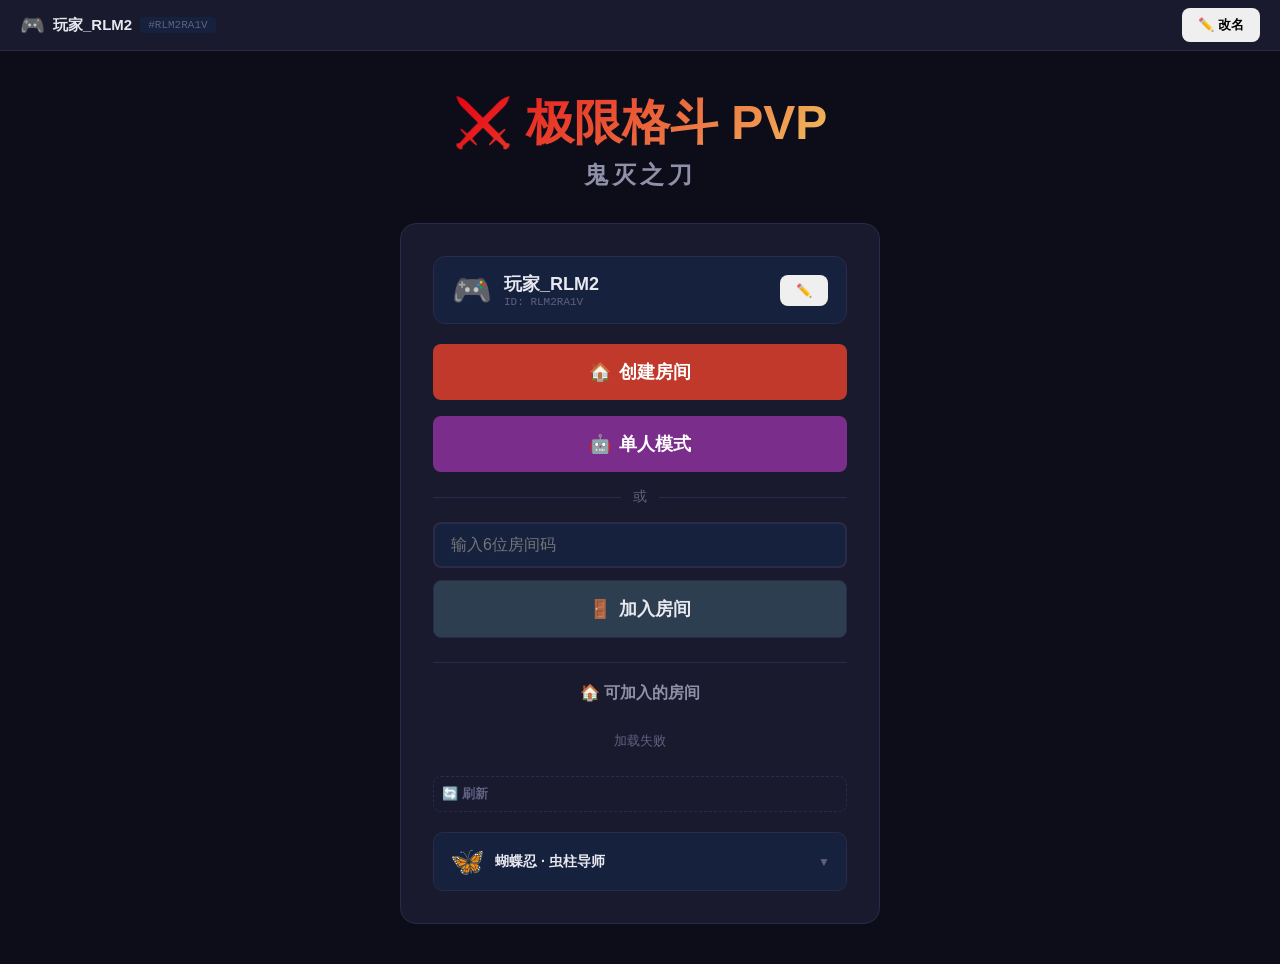
==== templates/index.html @ 77d0532e "feat: 单人模式 - AI对手同时行动+三级难度" ====
<!DOCTYPE html>
<html lang="zh-CN">
<head>
    <meta charset="UTF-8">
    <meta name="viewport" content="width=device-width, initial-scale=1.0">
    <title>极限格斗 PVP 鬼灭之刀</title>
    <link rel="stylesheet" href="/static/style.css">
</head>
<body>
    <!-- 玩家信息栏 -->
    <div id="player-bar" class="player-bar">
        <div class="player-bar-left">
            <span class="player-icon">🎮</span>
            <span id="player-display-name" class="player-display-name"></span>
            <span id="player-display-id" class="player-display-id"></span>
        </div>
        <div class="player-bar-right">
            <button id="btn-edit-name" class="btn btn-sm">✏️ 改名</button>
        </div>
    </div>

    <!-- 改名弹窗 -->
    <div id="name-modal" class="modal hidden">
        <div class="modal-content" style="max-width:360px;">
            <h3>修改显示名称</h3>
            <p style="font-size:12px;color:var(--text-dim);margin:8px 0;">ID 不可修改，名称可随时更改</p>
            <input type="text" id="new-player-name" maxlength="12" placeholder="输入新名称" style="margin-bottom:12px;">
            <div style="display:flex;gap:8px;">
                <button id="btn-save-name" class="btn btn-primary" style="flex:1;">💾 保存</button>
                <button id="btn-cancel-name" class="btn btn-secondary" style="flex:1;">取消</button>
            </div>
            <p id="name-error" class="error-message hidden"></p>
        </div>
    </div>

    <div id="app">
        <!-- 阶段1: 大厅 - 创建/加入房间 -->
        <div id="lobby-phase" class="phase active">
            <div class="title-section">
                <h1 class="game-title">⚔️ 极限格斗 PVP</h1>
                <h2 class="game-subtitle">鬼灭之刀</h2>
            </div>

            <div class="lobby-card">
                <div class="player-card">
                    <span class="player-card-icon">🎮</span>
                    <div class="player-card-info">
                        <span id="display-name" class="player-card-name"></span>
                        <span id="display-id" class="player-card-id"></span>
                    </div>
                    <button id="btn-edit-name-card" class="btn btn-sm">✏️</button>
                </div>

                <div class="lobby-buttons">
                    <button id="btn-create" class="btn btn-primary">
                        <span class="btn-icon">🏠</span> 创建房间
                    </button>
                    <button id="btn-single-player" class="btn btn-primary" style="background:#7b2d8b;">
                        <span class="btn-icon">🤖</span> 单人模式
                    </button>
                    <div class="difficulty-select hidden" id="difficulty-select">
                        <span style="font-size:12px;color:var(--text-dim);">AI难度：</span>
                        <button class="btn btn-sm diff-btn active" data-diff="easy">🌱 简单</button>
                        <button class="btn btn-sm diff-btn" data-diff="normal">⚔️ 普通</button>
                        <button class="btn btn-sm diff-btn" data-diff="hard">💀 困难</button>
                    </div>
                    <div class="divider">
                        <span>或</span>
                    </div>
                    <div class="join-section">
                        <input type="text" id="room-code-input" placeholder="输入6位房间码" maxlength="6" style="text-transform: uppercase;">
                        <button id="btn-join" class="btn btn-secondary">
                            <span class="btn-icon">🚪</span> 加入房间
                        </button>
                    </div>
                </div>

                <div id="room-info" class="room-info hidden">
                    <div class="room-code-display">
                        <span class="label">房间码：</span>
                        <span id="room-code-text" class="code-text"></span>
                    </div>
                    <p class="waiting-text">等待对手加入中...</p>
                    <div class="loading-spinner"></div>
                </div>

                <!-- 房间大厅 -->
                <div id="room-lobby" class="room-lobby">
                    <h3 class="lobby-title">🏠 可加入的房间</h3>
                    <div id="room-list" class="room-list">
                        <p class="room-empty">加载中...</p>
                    </div>
                    <button id="btn-refresh-rooms" class="btn btn-sm">🔄 刷新</button>
                </div>

                <!-- 向导聊天 -->
                <div id="guide-section" class="guide-section">
                    <div class="guide-header" id="guide-toggle">
                        <span class="guide-avatar">🦋</span>
                        <span class="guide-title">蝴蝶忍 · 虫柱导师</span>
                        <span class="guide-arrow">▼</span>
                    </div>
                    <div id="guide-body" class="guide-body hidden">
                        <div id="guide-messages" class="guide-messages"></div>
                        <div class="guide-input-row">
                            <input type="text" id="guide-input" placeholder="请教导师..." maxlength="120">
                            <button id="btn-guide-send" class="btn btn-sm btn-primary">发送</button>
                        </div>
                        <div class="guide-actions">
                            <button id="btn-guide-clear" class="btn btn-sm">清除对话</button>
                        </div>
                    </div>
                </div>

                <div id="lobby-error" class="error-message hidden"></div>
            </div>
        </div>

        <!-- 阶段2: 选择技能 -->
        <div id="skill-phase" class="phase">
            <div class="title-section">
                <h2>选择出战技能</h2>
                <p id="character-info-text"></p>
            </div>

            <div class="skill-selection">
                <div id="skill-pool" class="skill-grid"></div>
                <div class="skill-select-info">
                    <p>已选择：<span id="selected-count">0</span> / <span id="required-count">3</span></p>
                    <button id="btn-confirm-skills" class="btn btn-primary" disabled>确认技能</button>
                </div>
            </div>

            <div id="skill-error" class="error-message hidden"></div>
            <p class="waiting-text hidden" id="waiting-opponent-skills">等待对手确认技能...</p>
        </div>

        <!-- 阶段3: 跳转提示 -->
        <div id="redirect-phase" class="phase">
            <div class="title-section">
                <h2>⚔️ 双方已就绪！</h2>
                <p>正在进入战场...</p>
                <div class="loading-spinner"></div>
            </div>
        </div>
    </div>

    <script src="/static/player.js"></script>
    <script src="/static/battle-records.js"></script>
    <script src="/static/guide.js"></script>
    <script>
        // 工具函数 — 必须最先定义
        const $ = (id) => document.getElementById(id);

        // ========== 玩家系统 ==========
        function updatePlayerUI() {
            const name = Player.getName();
            const id = Player.getId();
            // 顶部栏
            const topName = $('player-display-name');
            const topId = $('player-display-id');
            if (topName) topName.textContent = name;
            if (topId) topId.textContent = '#' + id;
            // 大厅卡片
            const cardName = $('display-name');
            const cardId = $('display-id');
            if (cardName) cardName.textContent = name;
            if (cardId) cardId.textContent = 'ID: ' + id;
        }

        // 改名弹窗
        function openNameModal() {
            $('new-player-name').value = Player.getName();
            $('name-modal').classList.remove('hidden');
            $('name-error').classList.add('hidden');
        }

        // 两个改名按钮绑定同一个弹窗
        const editBtn1 = $('btn-edit-name');
        const editBtn2 = $('btn-edit-name-card');
        if (editBtn1) editBtn1.addEventListener('click', openNameModal);
        if (editBtn2) editBtn2.addEventListener('click', openNameModal);

        $('btn-cancel-name').addEventListener('click', () => {
            $('name-modal').classList.add('hidden');
        });

        $('btn-save-name').addEventListener('click', () => {
            const newName = $('new-player-name').value.trim();
            if (!newName) {
                $('name-error').textContent = '名称不能为空';
                $('name-error').classList.remove('hidden');
                return;
            }
            if (newName.length > 12) {
                $('name-error').textContent = '名称不能超过12个字符';
                $('name-error').classList.remove('hidden');
                return;
            }
            Player.setName(newName);
            $('name-modal').classList.add('hidden');
            updatePlayerUI();
        });

        $('new-player-name').addEventListener('keydown', (e) => {
            if (e.key === 'Enter') $('btn-save-name').click();
        });

        $('name-modal').addEventListener('click', (e) => {
            if (e.target === $('name-modal')) $('name-modal').classList.add('hidden');
        });

        updatePlayerUI();

        // ========== 全局状态 ==========
        let ws = null;
        let roomCode = null;
        let playerId = null;
        let characterData = null;

        // 直接取缓存名字，不再读输入框
        function getPlayerName() {
            return Player.getName();
        }

        // ========== DOM 元素 ==========
        // ========== 阶段切换 ==========
        function showPhase(phaseName) {
            document.querySelectorAll('.phase').forEach(el => el.classList.remove('active'));
            const target = $(phaseName + '-phase');
            if (target) target.classList.add('active');
        }

        // ========== WebSocket 连接 ==========
        function connectWebSocket(room, pid) {
            const protocol = location.protocol === 'https:' ? 'wss:' : 'ws:';
            const wsUrl = `${protocol}//${location.host}/ws/${room}/${pid}`;
            ws = new WebSocket(wsUrl);

            ws.onopen = () => {
                console.log('WebSocket 已连接');
            };

            ws.onmessage = (event) => {
                const msg = JSON.parse(event.data);
                handleMessage(msg);
            };

            ws.onclose = () => {
                console.log('WebSocket 已断开');
                showError('lobby-error', '连接已断开，请刷新页面重试');
            };

            ws.onerror = (err) => {
                console.error('WebSocket 错误:', err);
                showError('lobby-error', '连接失败，请检查网络');
            };
        }

        function send(msg) {
            if (ws && ws.readyState === WebSocket.OPEN) {
                ws.send(JSON.stringify(msg));
            }
        }

        // ========== 消息处理 ==========
        function handleMessage(msg) {
            console.log('收到消息:', msg);

            switch (msg.type) {
                case 'room_created':
                    roomCode = msg.room_code;
                    playerId = msg.player_id;
                    characterData = msg.character;
                    if (msg.single_player) {
                        // 单人模式：直接进入选技能
                        $('btn-create').disabled = true;
                        $('btn-join').disabled = true;
                        hideError('lobby-error');
                        showSkillSelection();
                    } else {
                        $('room-code-text').textContent = roomCode;
                        $('room-info').classList.remove('hidden');
                        $('btn-create').disabled = true;
                        $('btn-join').disabled = true;
                        hideError('lobby-error');
                    }
                    break;

                case 'room_joined':
                    roomCode = msg.room_code;
                    playerId = msg.player_id;
                    characterData = msg.character;
                    showSkillSelection();
                    break;

                case 'opponent_joined':
                    $('room-info').classList.add('hidden');
                    showSkillSelection();
                    break;

                case 'skills_confirmed':
                    $('btn-confirm-skills').disabled = true;
                    $('btn-confirm-skills').textContent = '已确认';
                    $('waiting-opponent-skills').classList.remove('hidden');
                    break;

                case 'game_start':
                    // 保存游戏状态到 sessionStorage，跳转到游戏页面
                    sessionStorage.setItem('gameState', JSON.stringify({
                        roomCode: roomCode,
                        playerId: playerId,
                        playerName: playerName
                    }));
                    showPhase('redirect');
                    setTimeout(() => {
                        window.location.href = `/game?room=${roomCode}&player=${playerId}`;
                    }, 800);
                    break;

                case 'error':
                    showError('lobby-error', msg.message);
                    if (msg.message.includes('技能')) {
                        showError('skill-error', msg.message);
                    }
                    break;
            }
        }

        // ========== 技能选择 ==========
        let selectedSkills = new Set();

        function showSkillSelection() {
            showPhase('skill');

            if (characterData) {
                $('character-info-text').textContent =
                    `角色：${characterData.emoji} ${characterData.name}（${characterData.faction === 'human' ? '鬼杀队' : '鬼'}）`;

                const isDemon = characterData.faction === 'demon';
                $('required-count').textContent = isDemon ? '3（自动选择）' : '3';
                $('selected-count').textContent = isDemon ? '3' : '0';

                const pool = $('skill-pool');
                pool.innerHTML = '';

                characterData.skills.forEach((skill, index) => {
                    const card = document.createElement('div');
                    card.className = 'skill-card';
                    card.innerHTML = `
                        <div class="skill-name">${skill.name}</div>
                        <div class="skill-type">${getRangeTypeName(skill.range_type)}</div>
                        <div class="skill-damage">伤害：${skill.damage}</div>
                        <div class="skill-effects">${skill.effects.join(' · ')}</div>
                        <div class="skill-desc">${skill.description}</div>
                    `;

                    if (isDemon) {
                        card.classList.add('selected');
                        selectedSkills.add(index);
                    }

                    card.addEventListener('click', () => {
                        if (isDemon) return; // 鬼方自动全选

                        if (selectedSkills.has(index)) {
                            selectedSkills.delete(index);
                            card.classList.remove('selected');
                        } else if (selectedSkills.size < 3) {
                            selectedSkills.add(index);
                            card.classList.add('selected');
                        }

                        $('selected-count').textContent = selectedSkills.size;
                        $('btn-confirm-skills').disabled = selectedSkills.size !== 3;
                    });

                    pool.appendChild(card);
                });

                if (isDemon) {
                    $('btn-confirm-skills').disabled = false;
                }
            }
        }

        function getRangeTypeName(type) {
            const names = {
                'line': '直线',
                'self_aura': '自身光环',
                'square_3x3': '3×3正方形',
                'dash_surround': '位移环绕',
                'four_way': '四向',
                'multi_dash': '多向突进'
            };
            return names[type] || type;
        }

        // ========== 错误显示 ==========
        function showError(elementId, message) {
            const el = $(elementId);
            if (el) {
                el.textContent = message;
                el.classList.remove('hidden');
            }
        }

        function hideError(elementId) {
            const el = $(elementId);
            if (el) {
                el.classList.add('hidden');
            }
        }

        // ========== 难度选择 ==========
        let selectedDifficulty = 'normal';
        $('btn-single-player').addEventListener('click', () => {
            const diffDiv = $('difficulty-select');
            diffDiv.classList.toggle('hidden');
        });

        document.querySelectorAll('.diff-btn').forEach(btn => {
            btn.addEventListener('click', () => {
                document.querySelectorAll('.diff-btn').forEach(b => b.classList.remove('active'));
                btn.classList.add('active');
                selectedDifficulty = btn.dataset.diff;
                // 直接开始单人模式
                playerName = getPlayerName();
                hideError('lobby-error');
                $('difficulty-select').classList.add('hidden');
                connectWebSocket('lobby', 0);
                const checkConnection = setInterval(() => {
                    if (ws && ws.readyState === WebSocket.OPEN) {
                        clearInterval(checkConnection);
                        send({
                            type: 'create_single_player',
                            player_name: playerName,
                            player_id: Player.getId(),
                            difficulty: selectedDifficulty,
                        });
                    }
                }, 100);
            });
        });

        // ========== 事件绑定 ==========
        $('btn-create').addEventListener('click', () => {
            playerName = getPlayerName();
            if (!playerName) {
                showError('lobby-error', '请输入玩家名称');
                return;
            }
            hideError('lobby-error');
            connectWebSocket('lobby', 0);

            // 等待连接后发送创建房间消息
            const checkConnection = setInterval(() => {
                if (ws && ws.readyState === WebSocket.OPEN) {
                    clearInterval(checkConnection);
                    send({ type: 'create_room', player_name: playerName, player_id: Player.getId() });
                }
            }, 100);
        });

        $('btn-join').addEventListener('click', () => {
            playerName = getPlayerName();
            const code = $('room-code-input').value.trim().toUpperCase();

            if (!playerName) {
                showError('lobby-error', '请输入玩家名称');
                return;
            }
            if (!code || code.length !== 6) {
                showError('lobby-error', '请输入6位房间码');
                return;
            }

            hideError('lobby-error');
            connectWebSocket(code, 1);

            const checkConnection = setInterval(() => {
                if (ws && ws.readyState === WebSocket.OPEN) {
                    clearInterval(checkConnection);
                    send({ type: 'join_room', room_code: code, player_name: playerName, player_id: Player.getId() });
                }
            }, 100);
        });

        $('btn-confirm-skills').addEventListener('click', () => {
            if (selectedSkills.size !== 3 && characterData && characterData.faction !== 'demon') {
                showError('skill-error', '请选择3个技能');
                return;
            }

            hideError('skill-error');

            if (characterData && characterData.faction === 'demon') {
                // 鬼方自动发送全选
                send({ type: 'select_skills', skill_indices: [0, 1, 2] });
            } else {
                send({
                    type: 'select_skills',
                    skill_indices: Array.from(selectedSkills).sort()
                });
            }
        });

        // ========== 房间大厅 ==========
        async function refreshRoomList() {
            const list = $('room-list');
            if (!list) return;
            try {
                const resp = await fetch('/api/rooms');
                const data = await resp.json();
                if (data.rooms.length === 0) {
                    list.innerHTML = '<p class="room-empty">暂无房间，创建一个吧！</p>';
                } else {
                    list.innerHTML = data.rooms.map(r => {
                        const myId = Player.getId();
                        const isMine = r.host_player_id && r.host_player_id === myId;
                        const canJoin = !isMine && r.players < r.max_players && !r.in_game;
                        const empty = r.players === 0;
                        const full = r.players >= r.max_players || r.in_game;
                        const rowCls = isMine ? 'status-mine' : (empty ? 'status-empty' : (full ? (r.in_game ? 'status-ingame' : 'status-full') : 'status-waiting'));
                        const badgeText = r.in_game ? '对战中' : `${r.players}/${r.max_players}`;
                        const badgeCls = isMine ? 'mine' : (empty ? 'empty' : (r.in_game ? 'ingame' : (full ? 'full' : 'waiting')));
                        let extraInfo = '';
                        if (isMine) extraInfo = '<span class="room-own-tag">我的房间</span>';
                        else if (empty) extraInfo = `<span class="room-empty-tip">断开·${Math.floor(r.empty_seconds / 60)}分钟后清理</span>`;
                        return `
                        <div class="room-item ${rowCls}">
                            <div class="room-item-left">
                                <span class="room-item-code">${r.room_code}</span>
                                <span class="room-item-host">👤 ${r.host_name}</span>
                                <span class="room-item-time">${r.created_seconds_ago}秒前</span>
                                ${extraInfo}
                            </div>
                            <div class="room-item-right">
                                <span class="room-count-badge ${badgeCls}">${badgeText}</span>
                                ${canJoin
                                    ? `<button class="btn btn-sm btn-secondary join-room-btn" data-code="${r.room_code}">🚪 加入</button>`
                                    : `<button class="btn btn-sm" disabled>${isMine ? '我的' : (r.in_game ? '🔒' : (empty ? '离线' : '已满'))}</button>`
                                }
                            </div>
                        </div>
                    `}).join('');

                    list.querySelectorAll('.join-room-btn').forEach(btn => {
                        btn.addEventListener('click', () => {
                            $('room-code-input').value = btn.dataset.code;
                            $('btn-join').click();
                        });
                    });
                }
            } catch (e) {
                list.innerHTML = '<p class="room-empty">加载失败</p>';
            }
        }

        $('btn-refresh-rooms').addEventListener('click', refreshRoomList);

        // 初始加载 + 每5秒自动刷新
        refreshRoomList();
        setInterval(refreshRoomList, 5000);

        // ========== 向导对话 ==========
        // 展开/折叠
        $('guide-toggle').addEventListener('click', () => {
            const body = $('guide-body');
            const arrow = document.querySelector('.guide-arrow');
            body.classList.toggle('hidden');
            if (arrow) arrow.textContent = body.classList.contains('hidden') ? '▼' : '▲';
        });

        // 显示问候
        function showGuideGreeting() {
            const msg = Guide.getGreeting();
            addGuideMessage('guide', msg);
        }

        function addGuideMessage(role, text) {
            const container = $('guide-messages');
            const div = document.createElement('div');
            div.className = role === 'guide' ? 'guide-msg guide-msg-guide' : 'guide-msg guide-msg-user';
            div.textContent = text;
            container.appendChild(div);
            container.scrollTop = container.scrollHeight;
        }

        // 发送消息
        async function sendGuideMessage() {
            const input = $('guide-input');
            const text = input.value.trim();
            if (!text) return;

            input.value = '';
            input.disabled = true;
            $('btn-guide-send').disabled = true;

            addGuideMessage('user', text);

            const reply = await Guide.chat(text);
            addGuideMessage('guide', reply);

            input.disabled = false;
            $('btn-guide-send').disabled = false;
            input.focus();
        }

        $('btn-guide-send').addEventListener('click', sendGuideMessage);
        $('guide-input').addEventListener('keydown', (e) => {
            if (e.key === 'Enter') sendGuideMessage();
        });

        // 清除对话
        $('btn-guide-clear').addEventListener('click', () => {
            Guide.clearHistory();
            $('guide-messages').innerHTML = '';
            showGuideGreeting();
        });

        // 初始显示问候
        showGuideGreeting();

        // ========== 初始化 ==========
        console.log('⚔️ 极限格斗 PVP 鬼灭之刀 - 大厅已就绪');
    </script>
</body>
</html>
---- static/style.css ----
/* ========== 极限格斗 PVP 鬼灭之刀 - 暗黑日系风格 ========== */

:root {
    --bg-dark: #0d0d1a;
    --bg-panel: #1a1a2e;
    --bg-card: #16213e;
    --bg-cell: #1e1e3a;
    --obstacle: #4a3728;
    --obstacle-border: #6b4c3b;
    --self-blue: #00d4ff;
    --self-blue-glow: rgba(0, 212, 255, 0.4);
    --enemy-red: #ff4444;
    --enemy-red-glow: rgba(255, 68, 68, 0.4);
    --move-green: rgba(0, 255, 136, 0.35);
    --attack-red: rgba(255, 50, 50, 0.35);
    --accent-red: #e60012;
    --accent-gold: #f0c060;
    --text-primary: #e8e8f0;
    --text-secondary: #9090a8;
    --text-dim: #606080;
    --border-color: #2a2a4a;
    --btn-primary-bg: #c0392b;
    --btn-primary-hover: #e74c3c;
    --btn-secondary-bg: #2c3e50;
    --btn-secondary-hover: #34495e;
}

* {
    margin: 0;
    padding: 0;
    box-sizing: border-box;
}

body {
    font-family: "Microsoft YaHei", "PingFang SC", "Hiragino Sans GB", sans-serif;
    background: var(--bg-dark);
    color: var(--text-primary);
    min-height: 100vh;
    overflow-x: hidden;
}

/* ========== 通用 ========== */
.hidden { display: none !important; }

.phase {
    display: none;
    min-height: 100vh;
    padding: 40px 20px;
}

.phase.active {
    display: flex;
    flex-direction: column;
    align-items: center;
    justify-content: center;
}

.btn {
    padding: 12px 28px;
    border: none;
    border-radius: 8px;
    font-size: 16px;
    font-weight: 600;
    cursor: pointer;
    transition: all 0.2s;
    display: inline-flex;
    align-items: center;
    gap: 8px;
    font-family: inherit;
}

.btn:disabled {
    opacity: 0.5;
    cursor: not-allowed;
}

.btn-primary {
    background: var(--btn-primary-bg);
    color: white;
}

.btn-primary:hover:not(:disabled) {
    background: var(--btn-primary-hover);
    transform: translateY(-2px);
    box-shadow: 0 4px 16px rgba(231, 76, 60, 0.4);
}

.btn-secondary {
    background: var(--btn-secondary-bg);
    color: var(--text-primary);
    border: 1px solid var(--border-color);
}

.btn-secondary:hover:not(:disabled) {
    background: var(--btn-secondary-hover);
}

.btn-confirm {
    background: #27ae60;
    color: white;
    font-size: 18px;
    padding: 14px 40px;
}

.btn-confirm:hover:not(:disabled) {
    background: #2ecc71;
    box-shadow: 0 4px 16px rgba(46, 204, 113, 0.4);
}

.btn-cancel {
    background: #7f8c8d;
    color: white;
}

.input-group {
    margin-bottom: 16px;
}

.input-group label {
    display: block;
    margin-bottom: 6px;
    color: var(--text-secondary);
    font-size: 14px;
}

input[type="text"] {
    width: 100%;
    padding: 12px 16px;
    border: 2px solid var(--border-color);
    border-radius: 8px;
    background: var(--bg-card);
    color: var(--text-primary);
    font-size: 16px;
    font-family: inherit;
    outline: none;
    transition: border-color 0.2s;
}

input[type="text"]:focus {
    border-color: var(--self-blue);
}

.error-message {
    background: rgba(231, 76, 60, 0.15);
    border: 1px solid rgba(231, 76, 60, 0.4);
    color: #e74c3c;
    padding: 10px 16px;
    border-radius: 8px;
    margin-top: 12px;
    font-size: 14px;
}

.loading-spinner {
    width: 40px;
    height: 40px;
    border: 4px solid var(--border-color);
    border-top-color: var(--self-blue);
    border-radius: 50%;
    animation: spin 0.8s linear infinite;
    margin: 16px auto;
}

@keyframes spin {
    to { transform: rotate(360deg); }
}

.waiting-text {
    color: var(--text-secondary);
    text-align: center;
    margin-top: 12px;
    font-size: 14px;
}

/* ========== 玩家信息栏 ========== */
.player-bar {
    display: flex;
    align-items: center;
    justify-content: space-between;
    padding: 8px 20px;
    background: var(--bg-panel);
    border-bottom: 1px solid var(--border-color);
}

.player-bar-left {
    display: flex;
    align-items: center;
    gap: 8px;
}

.player-icon {
    font-size: 20px;
}

.player-display-name {
    font-size: 15px;
    font-weight: 600;
    color: var(--text-primary);
}

.player-display-id {
    font-size: 11px;
    color: var(--text-dim);
    font-family: "Courier New", monospace;
    background: var(--bg-card);
    padding: 2px 8px;
    border-radius: 4px;
}

.player-bar-right {
    display: flex;
    gap: 8px;
}

@media (max-width: 768px) {
    .player-bar {
        padding: 6px 12px;
    }
    .player-display-id {
        display: none;
    }
}

/* ========== 大厅 ========== */
.title-section {
    text-align: center;
    margin-bottom: 32px;
}

.game-title {
    font-size: 48px;
    background: linear-gradient(135deg, var(--accent-red), var(--accent-gold));
    -webkit-background-clip: text;
    -webkit-text-fill-color: transparent;
    background-clip: text;
    margin-bottom: 4px;
}

.game-subtitle {
    font-size: 24px;
    color: var(--text-secondary);
    letter-spacing: 4px;
}

.lobby-card {
    background: var(--bg-panel);
    border: 1px solid var(--border-color);
    border-radius: 16px;
    padding: 32px;
    width: 100%;
    max-width: 480px;
}

/* 大厅玩家卡片 */
.player-card {
    display: flex;
    align-items: center;
    gap: 12px;
    background: var(--bg-card);
    border: 1px solid var(--border-color);
    border-radius: 12px;
    padding: 14px 18px;
    margin-bottom: 20px;
}

.player-card-icon {
    font-size: 32px;
}

.player-card-info {
    flex: 1;
    display: flex;
    flex-direction: column;
}

.player-card-name {
    font-size: 18px;
    font-weight: 700;
    color: var(--text-primary);
}

.player-card-id {
    font-size: 11px;
    color: var(--text-dim);
    font-family: "Courier New", monospace;
}

.player-card .btn {
    flex-shrink: 0;
}

.lobby-buttons {
    display: flex;
    flex-direction: column;
    gap: 16px;
}

.lobby-buttons .btn {
    width: 100%;
    justify-content: center;
    padding: 16px;
    font-size: 18px;
}

.difficulty-select {
    display: flex;
    align-items: center;
    gap: 6px;
    flex-wrap: wrap;
}

.diff-btn {
    flex: 1;
    min-width: 60px;
    padding: 8px 6px;
    font-size: 12px;
    background: var(--bg-card);
    border: 1px solid var(--border-color);
    color: var(--text-secondary);
    border-radius: 6px;
    cursor: pointer;
    transition: all 0.2s;
}

.diff-btn.active {
    border-color: var(--accent-gold);
    color: var(--accent-gold);
    background: rgba(240, 192, 96, 0.1);
}

.diff-btn:hover {
    border-color: var(--self-blue);
}

.divider {
    display: flex;
    align-items: center;
    color: var(--text-dim);
    font-size: 14px;
}

.divider::before,
.divider::after {
    content: '';
    flex: 1;
    border-bottom: 1px solid var(--border-color);
}

.divider span {
    padding: 0 12px;
}

.join-section {
    display: flex;
    flex-direction: column;
    gap: 12px;
}

.room-info {
    margin-top: 20px;
    text-align: center;
}

.room-code-display {
    background: var(--bg-card);
    border: 2px dashed var(--accent-gold);
    border-radius: 8px;
    padding: 16px;
    margin-bottom: 12px;
}

.room-code-display .label {
    color: var(--text-secondary);
    font-size: 14px;
}

.code-text {
    font-size: 36px;
    font-weight: 700;
    letter-spacing: 8px;
    color: var(--accent-gold);
    font-family: "Courier New", monospace;
}

/* ========== AI 向导 ========== */
.guide-section {
    margin-top: 20px;
    background: var(--bg-card);
    border: 1px solid var(--border-color);
    border-radius: 10px;
    overflow: hidden;
}

.guide-header {
    display: flex;
    align-items: center;
    gap: 10px;
    padding: 12px 16px;
    cursor: pointer;
    transition: background 0.2s;
}

.guide-header:hover {
    background: var(--bg-card);
}

.guide-avatar {
    font-size: 28px;
}

.guide-title {
    flex: 1;
    font-size: 14px;
    font-weight: 600;
    color: var(--text-primary);
}

.guide-arrow {
    color: var(--text-dim);
    font-size: 12px;
}

.guide-body {
    border-top: 1px solid var(--border-color);
}

.guide-messages {
    max-height: 220px;
    overflow-y: auto;
    padding: 12px;
    display: flex;
    flex-direction: column;
    gap: 8px;
}

.guide-msg {
    max-width: 85%;
    padding: 8px 12px;
    border-radius: 10px;
    font-size: 13px;
    line-height: 1.5;
    word-break: break-word;
}

.guide-msg-guide {
    align-self: flex-start;
    background: var(--bg-card);
    border: 1px solid var(--border-color);
    color: var(--text-primary);
    border-bottom-left-radius: 2px;
}

.guide-msg-user {
    align-self: flex-end;
    background: rgba(0, 212, 255, 0.1);
    border: 1px solid rgba(0, 212, 255, 0.2);
    color: var(--text-primary);
    border-bottom-right-radius: 2px;
}

.guide-input-row {
    display: flex;
    gap: 8px;
    padding: 8px 12px;
    border-top: 1px solid var(--border-color);
}

.guide-input-row input {
    flex: 1;
    padding: 8px 12px;
    font-size: 13px;
}

.guide-actions {
    display: flex;
    gap: 6px;
    padding: 0 12px 10px;
}

.guide-actions .btn {
    font-size: 11px;
    padding: 5px 10px;
}

@media (max-width: 768px) {
    .guide-messages {
        max-height: 160px;
    }
}

/* ========== 房间大厅 ========== */
.room-lobby {
    margin-top: 24px;
    padding-top: 20px;
    border-top: 1px solid var(--border-color);
}

.lobby-title {
    font-size: 16px;
    color: var(--text-secondary);
    margin-bottom: 12px;
    text-align: center;
}

.room-list {
    max-height: 200px;
    overflow-y: auto;
    margin-bottom: 10px;
}

.room-empty {
    text-align: center;
    color: var(--text-dim);
    font-size: 13px;
    padding: 16px;
}

.room-item {
    display: flex;
    align-items: center;
    justify-content: space-between;
    padding: 10px 14px;
    background: var(--bg-card);
    border: 2px solid var(--border-color);
    border-radius: 8px;
    margin-bottom: 6px;
    transition: border-color 0.2s;
    gap: 10px;
}

.room-item:hover {
    border-color: var(--self-blue);
}

/* 可加入 - 金色边框 */
.room-item.status-waiting {
    border-color: rgba(240, 192, 96, 0.5);
}

/* 已满 - 灰色 */
.room-item.status-full {
    border-color: var(--border-color);
    opacity: 0.7;
}

/* 空房间（全部断开） */
.room-item.status-empty {
    border-color: rgba(255, 68, 68, 0.2);
    opacity: 0.5;
    border-style: dashed;
}

/* 自己的房间 */
.room-item.status-mine {
    border-color: rgba(0, 212, 255, 0.3);
    background: rgba(0, 212, 255, 0.03);
}

.room-own-tag {
    font-size: 10px;
    color: var(--self-blue);
    background: rgba(0, 212, 255, 0.1);
    padding: 1px 6px;
    border-radius: 4px;
}

/* 对战中 - 灰色 */
.room-item.status-ingame {
    border-color: var(--border-color);
    opacity: 0.55;
}

.room-item-left {
    display: flex;
    flex-direction: column;
    gap: 2px;
    min-width: 0;
    flex: 1;
}

.room-item-right {
    display: flex;
    align-items: center;
    gap: 8px;
    flex-shrink: 0;
}

.room-item-code {
    font-size: 16px;
    font-weight: 700;
    letter-spacing: 3px;
    color: var(--accent-gold);
    font-family: "Courier New", monospace;
}

.room-item-host {
    font-size: 13px;
    color: var(--text-secondary);
}

.room-item-time {
    font-size: 11px;
    color: var(--text-dim);
}

.room-count-badge {
    font-size: 13px;
    font-weight: 700;
    padding: 4px 10px;
    border-radius: 10px;
    min-width: 40px;
    text-align: center;
}

/* 1/2 未满 - 金色 */
.room-count-badge.waiting {
    background: rgba(240, 192, 96, 0.15);
    color: var(--accent-gold);
}

/* 2/2 已满 - 灰色 */
.room-count-badge.full {
    background: rgba(144, 144, 168, 0.12);
    color: var(--text-dim);
}

/* 对战中 */
.room-count-badge.ingame {
    background: rgba(255, 68, 68, 0.1);
    color: var(--enemy-red);
}

/* 0/2 全部离线 */
.room-count-badge.empty {
    background: rgba(255, 68, 68, 0.08);
    color: #cc6666;
}

/* 自己的房间 */
.room-count-badge.mine {
    background: rgba(0, 212, 255, 0.12);
    color: var(--self-blue);
}

.room-empty-tip {
    font-size: 10px;
    color: #996666;
}

.btn-sm {
    padding: 8px 16px;
    font-size: 13px;
}

#btn-refresh-rooms {
    width: 100%;
    padding: 8px;
    font-size: 13px;
    background: transparent;
    border: 1px dashed var(--border-color);
    color: var(--text-dim);
    cursor: pointer;
    border-radius: 8px;
}

#btn-refresh-rooms:hover {
    border-color: var(--self-blue);
    color: var(--self-blue);
}

/* ========== 技能选择 ========== */
.skill-selection {
    width: 100%;
    max-width: 800px;
}

.skill-grid {
    display: grid;
    grid-template-columns: repeat(3, 1fr);
    gap: 12px;
    margin-bottom: 20px;
}

.skill-card {
    background: var(--bg-card);
    border: 2px solid var(--border-color);
    border-radius: 12px;
    padding: 16px;
    cursor: pointer;
    transition: all 0.2s;
}

.skill-card:hover {
    border-color: var(--self-blue);
    transform: translateY(-2px);
}

.skill-card.selected {
    border-color: var(--accent-gold);
    background: rgba(240, 192, 96, 0.1);
    box-shadow: 0 0 16px rgba(240, 192, 96, 0.2);
}

.skill-card .skill-name {
    font-size: 16px;
    font-weight: 700;
    margin-bottom: 8px;
    color: var(--text-primary);
}

.skill-card .skill-type {
    display: inline-block;
    background: rgba(0, 212, 255, 0.15);
    color: var(--self-blue);
    padding: 2px 10px;
    border-radius: 4px;
    font-size: 12px;
    margin-bottom: 6px;
}

.skill-card .skill-damage {
    color: var(--enemy-red);
    font-weight: 600;
    font-size: 14px;
    margin-bottom: 4px;
}

.skill-card .skill-effects {
    color: var(--accent-gold);
    font-size: 12px;
    margin-bottom: 4px;
}

.skill-card .skill-desc {
    color: var(--text-dim);
    font-size: 12px;
    line-height: 1.4;
}

.skill-select-info {
    text-align: center;
}

.skill-select-info p {
    margin-bottom: 12px;
    color: var(--text-secondary);
}

.skill-select-info span {
    color: var(--accent-gold);
    font-weight: 700;
}

/* ========== 游戏页面 ========== */
.game-body {
    display: flex;
    flex-direction: column;
    height: 100vh;
    overflow: hidden;
}

#game-app {
    display: flex;
    flex-direction: column;
    height: 100vh;
}

.game-header {
    display: flex;
    justify-content: space-between;
    align-items: center;
    padding: 10px 20px;
    background: var(--bg-panel);
    border-bottom: 1px solid var(--border-color);
    flex-shrink: 0;
}

.game-logo {
    font-size: 18px;
    font-weight: 700;
    background: linear-gradient(135deg, var(--accent-red), var(--accent-gold));
    -webkit-background-clip: text;
    -webkit-text-fill-color: transparent;
    background-clip: text;
}

.turn-badge {
    background: var(--bg-card);
    padding: 6px 20px;
    border-radius: 20px;
    font-size: 16px;
    font-weight: 700;
    border: 1px solid var(--border-color);
}

.room-badge {
    color: var(--text-dim);
    font-size: 13px;
}

/* ========== 主体布局 ========== */
.game-main {
    display: flex;
    flex: 1;
    overflow: hidden;
    padding: 12px;
    gap: 12px;
}

/* ========== 玩家面板 ========== */
.player-panel {
    width: 200px;
    flex-shrink: 0;
    background: var(--bg-panel);
    border: 1px solid var(--border-color);
    border-radius: 12px;
    padding: 16px;
    display: flex;
    flex-direction: column;
    gap: 12px;
}

.panel-header {
    display: flex;
    align-items: center;
    gap: 8px;
}

.panel-header span {
    font-size: 28px;
}

.panel-header h3 {
    font-size: 16px;
    font-weight: 600;
}

.enemy-header h3 {
    color: var(--enemy-red);
}

.hp-section {
    display: flex;
    align-items: center;
    gap: 8px;
}

.hp-section.mini {
    gap: 4px;
}

.hp-label {
    font-size: 12px;
    font-weight: 700;
    color: var(--text-dim);
}

.hp-bar-container {
    flex: 1;
    height: 14px;
    background: var(--bg-dark);
    border-radius: 7px;
    overflow: hidden;
}

.hp-bar {
    height: 100%;
    border-radius: 7px;
    transition: width 0.5s ease, background 0.5s ease;
}

.your-hp-bar {
    background: linear-gradient(90deg, #00d4ff, #00a8cc);
}

.enemy-hp-bar {
    background: linear-gradient(90deg, #ff4444, #cc0000);
}

.hp-text {
    font-size: 14px;
    font-weight: 700;
    min-width: 40px;
    text-align: right;
}

.status-badge {
    font-size: 12px;
    padding: 4px 10px;
    border-radius: 4px;
    display: inline-block;
}

.status-badge:empty {
    display: none;
}

.status-badge.stunned {
    background: rgba(255, 193, 7, 0.2);
    color: #ffc107;
    display: inline-block;
}

.skill-list {
    font-size: 12px;
    color: var(--text-secondary);
}

.skill-list .skill-item {
    padding: 4px 0;
    border-bottom: 1px solid var(--border-color);
}

/* ========== 地图 ========== */
.map-container {
    flex: 1;
    display: flex;
    flex-direction: column;
    align-items: center;
    justify-content: center;
}

.map-wrapper {
    background: var(--bg-panel);
    border: 2px solid var(--border-color);
    border-radius: 12px;
    padding: 8px;
}

.game-map {
    display: grid;
    grid-template-columns: repeat(12, 48px);
    grid-template-rows: repeat(6, 48px);
    gap: 2px;
}

.map-cell {
    width: 48px;
    height: 48px;
    background: var(--bg-cell);
    border: 1px solid var(--border-color);
    border-radius: 4px;
    cursor: pointer;
    transition: all 0.15s;
    position: relative;
    display: flex;
    align-items: center;
    justify-content: center;
    font-size: 20px;
    touch-action: manipulation;
    -webkit-tap-highlight-color: transparent;
    user-select: none;
}

.map-cell:hover {
    border-color: rgba(255, 255, 255, 0.4);
    transform: scale(1.05);
    z-index: 2;
}

.map-cell.obstacle {
    background: var(--obstacle);
    border-color: var(--obstacle-border);
    cursor: not-allowed;
}

.map-cell.obstacle::after {
    content: '⛰️';
    font-size: 18px;
    opacity: 0.6;
}

.map-cell.self {
    background: rgba(0, 212, 255, 0.25);
    border-color: var(--self-blue);
    box-shadow: 0 0 12px var(--self-blue-glow);
    animation: pulse-blue 1.5s ease-in-out infinite;
}

.map-cell.enemy {
    background: rgba(255, 68, 68, 0.25);
    border-color: var(--enemy-red);
    box-shadow: 0 0 12px var(--enemy-red-glow);
    animation: pulse-red 1.5s ease-in-out infinite;
}

.map-cell.move-highlight {
    background: var(--move-green);
    border-color: rgba(0, 255, 136, 0.6);
    cursor: pointer;
}

.map-cell.attack-highlight {
    background: var(--attack-red);
    border-color: rgba(255, 50, 50, 0.6);
    cursor: pointer;
}

.map-cell.direction-highlight {
    border-color: var(--accent-gold);
    box-shadow: 0 0 8px rgba(240, 192, 96, 0.5);
}

@keyframes pulse-blue {
    0%, 100% { box-shadow: 0 0 12px var(--self-blue-glow); }
    50% { box-shadow: 0 0 20px rgba(0, 212, 255, 0.6); }
}

@keyframes pulse-red {
    0%, 100% { box-shadow: 0 0 12px var(--enemy-red-glow); }
    50% { box-shadow: 0 0 20px rgba(255, 68, 68, 0.6); }
}

/* 坐标标签 */
.map-cell .coord-label {
    position: absolute;
    bottom: 1px;
    right: 3px;
    font-size: 8px;
    color: rgba(255, 255, 255, 0.2);
    pointer-events: none;
}

.map-legend {
    display: flex;
    gap: 16px;
    margin-top: 8px;
    font-size: 12px;
    color: var(--text-dim);
}

.legend-item {
    display: flex;
    align-items: center;
    gap: 4px;
}

.legend-dot {
    width: 12px;
    height: 12px;
    border-radius: 3px;
    display: inline-block;
}

.legend-dot.self-dot { background: rgba(0, 212, 255, 0.4); border: 1px solid var(--self-blue); }
.legend-dot.enemy-dot { background: rgba(255, 68, 68, 0.4); border: 1px solid var(--enemy-red); }
.legend-dot.move-dot { background: var(--move-green); border: 1px solid rgba(0, 255, 136, 0.6); }
.legend-dot.attack-dot { background: var(--attack-red); border: 1px solid rgba(255, 50, 50, 0.6); }
.legend-dot.obstacle-dot { background: var(--obstacle); border: 1px solid var(--obstacle-border); }

/* ========== 战斗日志 ========== */
.log-panel {
    width: 200px;
    flex-shrink: 0;
    background: var(--bg-panel);
    border: 1px solid var(--border-color);
    border-radius: 12px;
    padding: 16px;
    display: flex;
    flex-direction: column;
}

.log-panel h3 {
    font-size: 14px;
    color: var(--text-secondary);
    margin-bottom: 8px;
}

.battle-log {
    flex: 1;
    overflow-y: auto;
    font-size: 12px;
    line-height: 1.6;
}

.battle-log .log-entry {
    padding: 4px 0;
    border-bottom: 1px solid rgba(255, 255, 255, 0.05);
    color: var(--text-secondary);
}

.battle-log .log-entry:first-child {
    color: var(--text-primary);
    font-weight: 600;
}

/* ========== 行动栏 ========== */
.action-bar {
    display: flex;
    align-items: center;
    justify-content: center;
    gap: 20px;
    padding: 12px 20px;
    background: var(--bg-panel);
    border-top: 1px solid var(--border-color);
    flex-shrink: 0;
}

.your-info {
    display: flex;
    align-items: center;
    gap: 8px;
}

.your-info > span:first-child {
    font-size: 24px;
}

.action-buttons {
    display: flex;
    gap: 8px;
}

.btn-action {
    padding: 10px 20px;
    font-size: 14px;
    border-radius: 8px;
    border: 2px solid var(--border-color);
    background: var(--bg-card);
    color: var(--text-primary);
    cursor: pointer;
    transition: all 0.2s;
    font-family: inherit;
}

.btn-action:hover:not(:disabled) {
    border-color: var(--self-blue);
    background: rgba(0, 212, 255, 0.1);
}

.btn-action.active {
    border-color: var(--accent-gold);
    background: rgba(240, 192, 96, 0.15);
    box-shadow: 0 0 12px rgba(240, 192, 96, 0.3);
}

.btn-action:disabled {
    opacity: 0.4;
    cursor: not-allowed;
}

.confirm-section {
    display: flex;
    align-items: center;
    gap: 12px;
}

.waiting-indicator {
    display: flex;
    align-items: center;
    gap: 12px;
    color: var(--text-secondary);
    font-size: 14px;
}

.waiting-indicator .loading-spinner {
    width: 20px;
    height: 20px;
    margin: 0;
}

/* ========== 方向选择器 ========== */
.direction-picker {
    background: var(--bg-card);
    border: 1px solid var(--border-color);
    border-radius: 8px;
    padding: 8px;
}

.direction-grid {
    display: grid;
    grid-template-columns: repeat(3, 36px);
    grid-template-rows: repeat(3, 36px);
    gap: 2px;
}

.dir-btn {
    width: 36px;
    height: 36px;
    border: 1px solid var(--border-color);
    background: var(--bg-panel);
    color: var(--text-primary);
    border-radius: 4px;
    cursor: pointer;
    font-size: 16px;
    display: flex;
    align-items: center;
    justify-content: center;
    transition: all 0.15s;
}

.dir-btn:hover {
    background: rgba(0, 212, 255, 0.2);
    border-color: var(--self-blue);
}

.dir-btn.selected {
    background: rgba(240, 192, 96, 0.3);
    border-color: var(--accent-gold);
}

.dir-center {
    cursor: default;
    opacity: 0.3;
}

/* ========== 猜拳弹窗 ========== */
.modal {
    position: fixed;
    top: 0;
    left: 0;
    width: 100%;
    height: 100%;
    background: rgba(0, 0, 0, 0.8);
    display: flex;
    align-items: center;
    justify-content: center;
    z-index: 1000;
    animation: fadeIn 0.3s ease;
}

@keyframes fadeIn {
    from { opacity: 0; }
    to { opacity: 1; }
}

.modal-content {
    background: var(--bg-panel);
    border: 2px solid var(--accent-gold);
    border-radius: 16px;
    padding: 32px;
    text-align: center;
    max-width: 480px;
    width: 90%;
    animation: slideUp 0.3s ease;
}

@keyframes slideUp {
    from { transform: translateY(30px); opacity: 0; }
    to { transform: translateY(0); opacity: 1; }
}

.modal-content h2 {
    font-size: 28px;
    margin-bottom: 12px;
}

.rps-timer {
    color: var(--accent-gold);
    font-size: 16px;
    font-weight: 700;
    margin-bottom: 20px;
}

.rps-timer.urgent {
    color: var(--enemy-red);
    animation: pulse-red 0.5s ease-in-out infinite;
}

.rps-buttons {
    display: flex;
    gap: 16px;
    justify-content: center;
}

.rps-btn {
    width: 110px;
    height: 130px;
    background: var(--bg-card);
    border: 3px solid var(--border-color);
    border-radius: 16px;
    cursor: pointer;
    transition: all 0.2s;
    display: flex;
    flex-direction: column;
    align-items: center;
    justify-content: center;
    gap: 8px;
    font-family: inherit;
    color: var(--text-primary);
}

.rps-btn:hover {
    border-color: var(--accent-gold);
    background: rgba(240, 192, 96, 0.1);
    transform: translateY(-4px);
    box-shadow: 0 8px 24px rgba(240, 192, 96, 0.3);
}

.rps-icon {
    font-size: 48px;
}

/* ========== 断线重连弹窗 ========== */
.reconnect-content {
    text-align: center;
}
.reconnect-content h2 {
    color: var(--accent-gold);
    margin-bottom: 16px;
}
.reconnect-info {
    color: var(--text-primary);
    font-size: 16px;
    margin: 12px 0;
}
.reconnect-info span {
    color: var(--accent-gold);
    font-size: 24px;
    font-weight: 700;
}
.reconnect-sub {
    color: var(--text-dim);
    font-size: 13px;
}

/* ========== 游戏结束弹窗 ========== */
.game-over-content h1 {
    font-size: 36px;
    margin-bottom: 12px;
}

.game-over-content h1.win {
    color: var(--accent-gold);
}

.game-over-content h1.lose {
    color: var(--enemy-red);
}

.game-over-content h1.draw {
    color: var(--text-secondary);
}

/* ========== HP 动画 ========== */
.hp-damage-flash {
    animation: hpFlash 0.5s ease;
}

@keyframes hpFlash {
    0% { color: var(--enemy-red); transform: scale(1.3); }
    100% { color: var(--text-primary); transform: scale(1); }
}

/* ========== 响应式 ========== */

/* 平板 (768px - 1024px) */
@media (max-width: 1024px) {
    .game-map {
        grid-template-columns: repeat(12, 36px);
        grid-template-rows: repeat(6, 36px);
    }
    .map-cell {
        width: 36px;
        height: 36px;
        font-size: 14px;
    }
    .map-cell .coord-label {
        display: none;
    }
    .player-panel, .log-panel {
        width: 140px;
        padding: 10px;
        font-size: 12px;
    }
    .btn-action {
        padding: 8px 12px;
        font-size: 12px;
    }
    .skill-grid {
        grid-template-columns: repeat(2, 1fr);
    }
}

/* ========== 手机端 (≤ 768px) ========== */
@media (max-width: 768px) {
    /* --- 全局 --- */
    body {
        font-size: 14px;
    }
    .game-body {
        height: 100dvh;
        overflow-y: auto;
    }

    /* --- 大厅 --- */
    .game-title {
        font-size: 28px;
    }
    .game-subtitle {
        font-size: 18px;
        letter-spacing: 2px;
    }
    .lobby-card {
        padding: 20px;
        max-width: 100%;
    }
    .lobby-buttons .btn {
        padding: 14px;
        font-size: 16px;
    }
    .code-text {
        font-size: 24px;
        letter-spacing: 4px;
    }

    /* --- 游戏头部 --- */
    .game-header {
        padding: 8px 12px;
    }
    .game-logo {
        font-size: 14px;
    }
    .turn-badge {
        font-size: 13px;
        padding: 4px 14px;
    }
    .room-badge {
        font-size: 11px;
    }

    /* --- 主布局纵向堆叠 --- */
    .game-main {
        flex-direction: column;
        padding: 6px;
        gap: 6px;
        overflow-y: auto;
        flex: 1;
    }

    /* --- 玩家面板横向紧凑 --- */
    .player-panel {
        width: 100%;
        flex-direction: row;
        align-items: center;
        gap: 10px;
        padding: 8px 12px;
        flex-shrink: 0;
        flex-wrap: wrap;
    }
    .panel-header {
        gap: 4px;
    }
    .panel-header span {
        font-size: 20px;
    }
    .panel-header h3 {
        font-size: 13px;
    }
    .hp-section {
        flex: 1;
        min-width: 80px;
    }
    .hp-bar-container {
        height: 10px;
    }
    .hp-text {
        font-size: 12px;
        min-width: 32px;
    }
    .skill-list {
        display: none; /* 手机上隐藏技能列表节省空间 */
    }

    /* --- 日志面板 --- */
    .log-panel {
        width: 100%;
        max-height: 100px;
        flex-shrink: 0;
        padding: 8px 12px;
        order: 3;
    }
    .log-panel h3 {
        font-size: 12px;
        margin-bottom: 4px;
    }
    .battle-log {
        font-size: 11px;
        max-height: 60px;
    }

    /* --- 地图容器 --- */
    .map-container {
        order: 2;
        flex: 1;
        min-height: 0;
        overflow: auto;
    }
    .map-wrapper {
        padding: 4px;
    }
    .game-map {
        grid-template-columns: repeat(12, minmax(24px, 1fr));
        grid-template-rows: repeat(6, minmax(24px, 1fr));
        gap: 1px;
        width: 100%;
        max-width: 100vw;
        aspect-ratio: 12 / 6;
    }
    .map-cell {
        width: auto;
        height: auto;
        aspect-ratio: 1;
        font-size: 12px;
        border-radius: 2px;
    }
    .map-cell .coord-label {
        display: none;
    }
    .map-cell.obstacle::after {
        font-size: 12px;
    }
    .map-legend {
        flex-wrap: wrap;
        gap: 8px;
        font-size: 10px;
        justify-content: center;
    }

    /* --- 底部操作栏 --- */
    .action-bar {
        flex-wrap: wrap;
        gap: 8px;
        padding: 8px 10px;
    }
    .your-info {
        width: 100%;
        justify-content: center;
        gap: 6px;
        font-size: 13px;
    }
    .your-info > span:first-child {
        font-size: 18px;
    }
    .action-buttons {
        width: 100%;
        justify-content: center;
        flex-wrap: wrap;
    }
    .btn-action {
        flex: 1 1 auto;
        min-width: 60px;
        padding: 12px 8px;
        font-size: 12px;
        text-align: center;
        justify-content: center;
    }
    .confirm-section {
        width: 100%;
        justify-content: center;
        flex-wrap: wrap;
    }
    .btn-confirm {
        width: 100%;
        padding: 14px;
        font-size: 16px;
    }
    .btn-cancel {
        width: 100%;
        padding: 12px;
    }
    .waiting-indicator {
        width: 100%;
        justify-content: center;
    }

    /* --- 方向选择器 --- */
    .direction-picker {
        padding: 6px;
    }
    .direction-grid {
        grid-template-columns: repeat(3, 44px);
        grid-template-rows: repeat(3, 44px);
    }
    .dir-btn {
        width: 44px;
        height: 44px;
        font-size: 20px;
    }

    /* --- 技能选择 --- */
    .skill-grid {
        grid-template-columns: repeat(2, 1fr);
        gap: 8px;
    }
    .skill-card {
        padding: 12px;
    }
    .skill-card .skill-name {
        font-size: 14px;
    }

    /* --- 猜拳弹窗 --- */
    .modal-content {
        padding: 20px;
        max-width: 95vw;
    }
    .modal-content h2 {
        font-size: 22px;
    }
    .rps-buttons {
        flex-direction: row;
        gap: 8px;
    }
    .rps-btn {
        width: 90px;
        height: 110px;
        flex: 1;
    }
    .rps-icon {
        font-size: 36px;
    }

    /* --- 游戏结束弹窗 --- */
    .game-over-content h1 {
        font-size: 28px;
    }

    /* --- 方向选择器（用于技能的目标选择）--- */
    .direction-picker .direction-grid {
        grid-template-columns: repeat(3, 40px);
        grid-template-rows: repeat(3, 40px);
    }
    .direction-picker .dir-btn {
        width: 40px;
        height: 40px;
        font-size: 18px;
    }
}

/* ========== 小屏手机 (≤ 400px) ========== */
@media (max-width: 400px) {
    .game-map {
        grid-template-columns: repeat(12, minmax(20px, 1fr));
        grid-template-rows: repeat(6, minmax(20px, 1fr));
    }
    .map-cell {
        font-size: 10px;
    }
    .map-cell.obstacle::after {
        font-size: 10px;
    }
    .btn-action {
        padding: 10px 6px;
        font-size: 11px;
        min-width: 50px;
    }
    .game-title {
        font-size: 22px;
    }
    .game-subtitle {
        font-size: 14px;
    }
    .skill-grid {
        grid-template-columns: 1fr;
    }
    .rps-btn {
        width: 70px;
        height: 90px;
    }
    .rps-icon {
        font-size: 28px;
    }
    .direction-grid {
        grid-template-columns: repeat(3, 36px);
        grid-template-rows: repeat(3, 36px);
    }
    .dir-btn {
        width: 36px;
        height: 36px;
        font-size: 16px;
    }
    .modal-content {
        padding: 16px;
    }
    .modal-content h2 {
        font-size: 18px;
    }
}
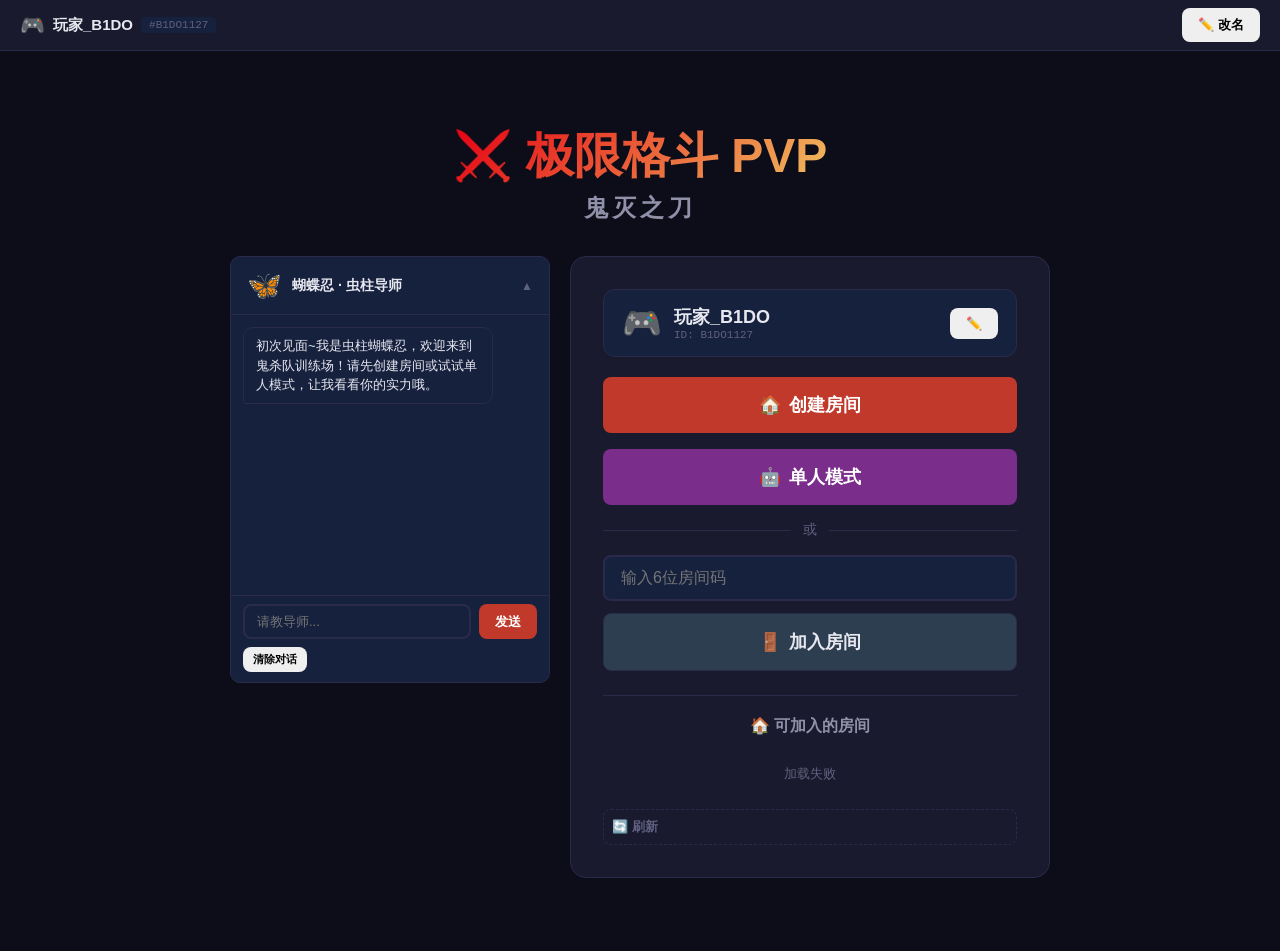
==== commit 69ed16ef: "feat: 向导移至左侧边栏+智能问候区分新老玩家" ====
--- a/templates/index.html
+++ b/templates/index.html
@@ -41,7 +41,31 @@
                 <h2 class="game-subtitle">鬼灭之刀</h2>
             </div>
 
-            <div class="lobby-card">
+            <div class="lobby-layout">
+                <!-- 左侧：向导 -->
+                <aside class="lobby-left">
+                    <div id="guide-section" class="guide-section">
+                        <div class="guide-header" id="guide-toggle">
+                            <span class="guide-avatar">🦋</span>
+                            <span class="guide-title">蝴蝶忍 · 虫柱导师</span>
+                            <span class="guide-arrow">▲</span>
+                        </div>
+                        <div id="guide-body" class="guide-body">
+                            <div id="guide-messages" class="guide-messages"></div>
+                            <div class="guide-input-row">
+                                <input type="text" id="guide-input" placeholder="请教导师..." maxlength="120">
+                                <button id="btn-guide-send" class="btn btn-sm btn-primary">发送</button>
+                            </div>
+                            <div class="guide-actions">
+                                <button id="btn-guide-clear" class="btn btn-sm">清除对话</button>
+                            </div>
+                        </div>
+                    </div>
+                </aside>
+
+                <!-- 右侧：大厅 -->
+                <main class="lobby-right">
+                <div class="lobby-card">
                 <div class="player-card">
                     <span class="player-card-icon">🎮</span>
                     <div class="player-card-info">
@@ -93,26 +117,9 @@
                     <button id="btn-refresh-rooms" class="btn btn-sm">🔄 刷新</button>
                 </div>
 
-                <!-- 向导聊天 -->
-                <div id="guide-section" class="guide-section">
-                    <div class="guide-header" id="guide-toggle">
-                        <span class="guide-avatar">🦋</span>
-                        <span class="guide-title">蝴蝶忍 · 虫柱导师</span>
-                        <span class="guide-arrow">▼</span>
-                    </div>
-                    <div id="guide-body" class="guide-body hidden">
-                        <div id="guide-messages" class="guide-messages"></div>
-                        <div class="guide-input-row">
-                            <input type="text" id="guide-input" placeholder="请教导师..." maxlength="120">
-                            <button id="btn-guide-send" class="btn btn-sm btn-primary">发送</button>
-                        </div>
-                        <div class="guide-actions">
-                            <button id="btn-guide-clear" class="btn btn-sm">清除对话</button>
-                        </div>
-                    </div>
-                </div>
-
                 <div id="lobby-error" class="error-message hidden"></div>
+            </div>
+                </main>
             </div>
         </div>
 
--- a/static/style.css
+++ b/static/style.css
@@ -381,9 +381,31 @@
     font-family: "Courier New", monospace;
 }
 
+/* ========== 大厅双栏布局 ========== */
+.lobby-layout {
+    display: flex;
+    gap: 20px;
+    width: 100%;
+    max-width: 1000px;
+    align-items: flex-start;
+    justify-content: center;
+}
+
+.lobby-left {
+    width: 320px;
+    flex-shrink: 0;
+    position: sticky;
+    top: 10px;
+}
+
+.lobby-right {
+    flex: 1;
+    max-width: 480px;
+    min-width: 0;
+}
+
 /* ========== AI 向导 ========== */
 .guide-section {
-    margin-top: 20px;
     background: var(--bg-card);
     border: 1px solid var(--border-color);
     border-radius: 10px;
@@ -424,7 +446,8 @@
 }
 
 .guide-messages {
-    max-height: 220px;
+    min-height: 280px;
+    max-height: 420px;
     overflow-y: auto;
     padding: 12px;
     display: flex;
@@ -481,9 +504,19 @@
     padding: 5px 10px;
 }
 
-@media (max-width: 768px) {
+@media (max-width: 900px) {
+    .lobby-layout {
+        flex-direction: column;
+        align-items: center;
+    }
+    .lobby-left {
+        width: 100%;
+        max-width: 480px;
+        position: static;
+    }
     .guide-messages {
-        max-height: 160px;
+        min-height: 0;
+        max-height: 180px;
     }
 }
 
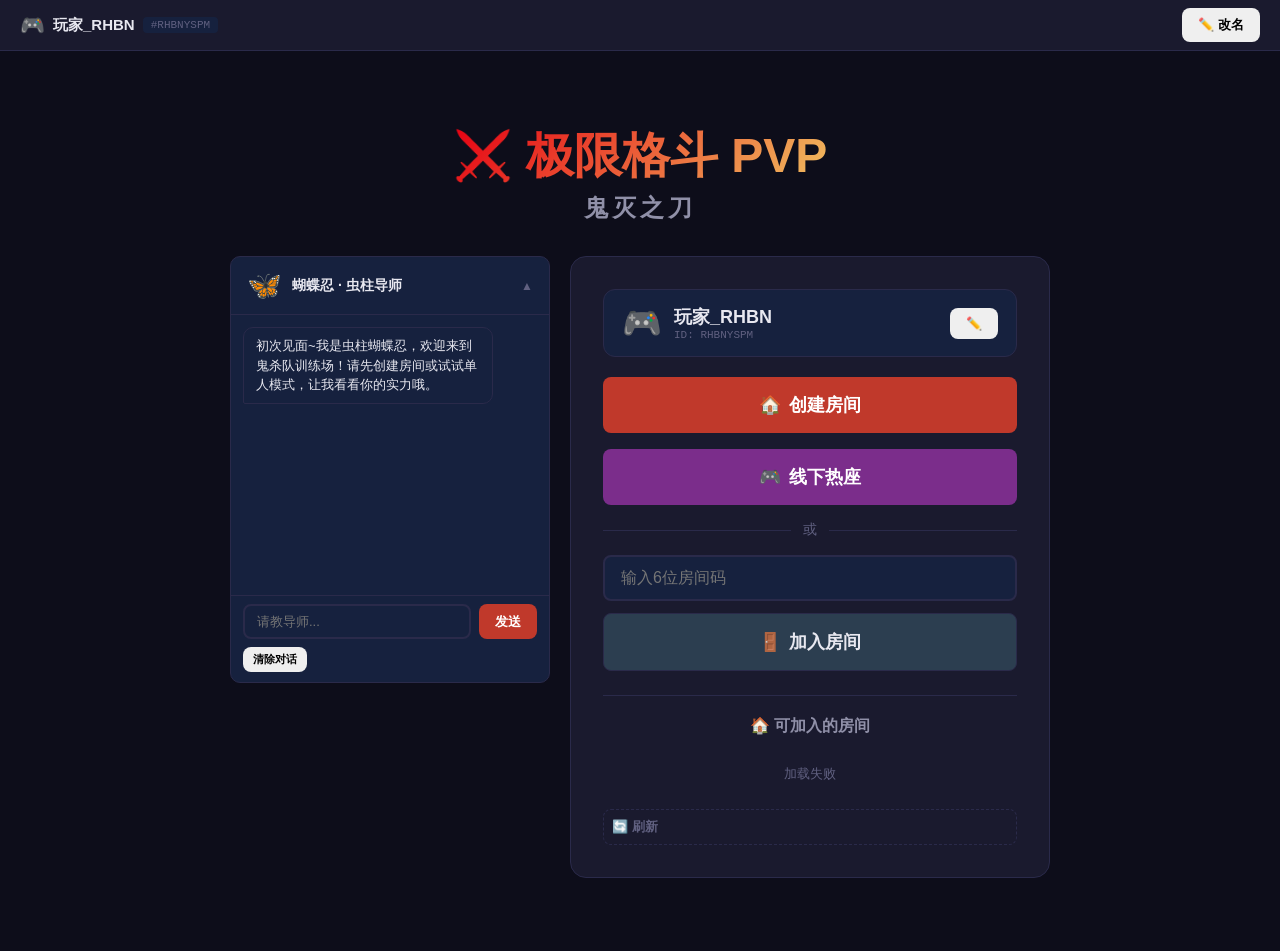
==== commit d726260d: "refactor: 单人模式改为线下热座 - 玩家操控双方" ====
--- a/templates/index.html
+++ b/templates/index.html
@@ -80,14 +80,8 @@
                         <span class="btn-icon">🏠</span> 创建房间
                     </button>
                     <button id="btn-single-player" class="btn btn-primary" style="background:#7b2d8b;">
-                        <span class="btn-icon">🤖</span> 单人模式
+                        <span class="btn-icon">🎮</span> 线下热座
                     </button>
-                    <div class="difficulty-select hidden" id="difficulty-select">
-                        <span style="font-size:12px;color:var(--text-dim);">AI难度：</span>
-                        <button class="btn btn-sm diff-btn active" data-diff="easy">🌱 简单</button>
-                        <button class="btn btn-sm diff-btn" data-diff="normal">⚔️ 普通</button>
-                        <button class="btn btn-sm diff-btn" data-diff="hard">💀 困难</button>
-                    </div>
                     <div class="divider">
                         <span>或</span>
                     </div>
@@ -224,6 +218,7 @@
         let roomCode = null;
         let playerId = null;
         let characterData = null;
+        let isOffline = false;
 
         // 直接取缓存名字，不再读输入框
         function getPlayerName() {
@@ -279,6 +274,7 @@
                     roomCode = msg.room_code;
                     playerId = msg.player_id;
                     characterData = msg.character;
+                    isOffline = msg.offline || false;
                     if (msg.single_player) {
                         // 单人模式：直接进入选技能
                         $('btn-create').disabled = true;
@@ -317,11 +313,13 @@
                     sessionStorage.setItem('gameState', JSON.stringify({
                         roomCode: roomCode,
                         playerId: playerId,
-                        playerName: playerName
+                        playerName: playerName,
+                        offline: isOffline || false,
                     }));
                     showPhase('redirect');
                     setTimeout(() => {
-                        window.location.href = `/game?room=${roomCode}&player=${playerId}`;
+                        const offlineParam = isOffline ? '&offline=1' : '';
+                        window.location.href = `/game?room=${roomCode}&player=${playerId}${offlineParam}`;
                     }, 800);
                     break;
 
@@ -419,35 +417,21 @@
             }
         }
 
-        // ========== 难度选择 ==========
-        let selectedDifficulty = 'normal';
+        // ========== 线下模式 ==========
         $('btn-single-player').addEventListener('click', () => {
-            const diffDiv = $('difficulty-select');
-            diffDiv.classList.toggle('hidden');
-        });
-
-        document.querySelectorAll('.diff-btn').forEach(btn => {
-            btn.addEventListener('click', () => {
-                document.querySelectorAll('.diff-btn').forEach(b => b.classList.remove('active'));
-                btn.classList.add('active');
-                selectedDifficulty = btn.dataset.diff;
-                // 直接开始单人模式
-                playerName = getPlayerName();
-                hideError('lobby-error');
-                $('difficulty-select').classList.add('hidden');
-                connectWebSocket('lobby', 0);
-                const checkConnection = setInterval(() => {
-                    if (ws && ws.readyState === WebSocket.OPEN) {
-                        clearInterval(checkConnection);
-                        send({
-                            type: 'create_single_player',
-                            player_name: playerName,
-                            player_id: Player.getId(),
-                            difficulty: selectedDifficulty,
-                        });
-                    }
-                }, 100);
-            });
+            playerName = getPlayerName();
+            hideError('lobby-error');
+            connectWebSocket('lobby', 0);
+            const checkConnection = setInterval(() => {
+                if (ws && ws.readyState === WebSocket.OPEN) {
+                    clearInterval(checkConnection);
+                    send({
+                        type: 'create_single_player',
+                        player_name: playerName,
+                        player_id: Player.getId(),
+                    });
+                }
+            }, 100);
         });
 
         // ========== 事件绑定 ==========
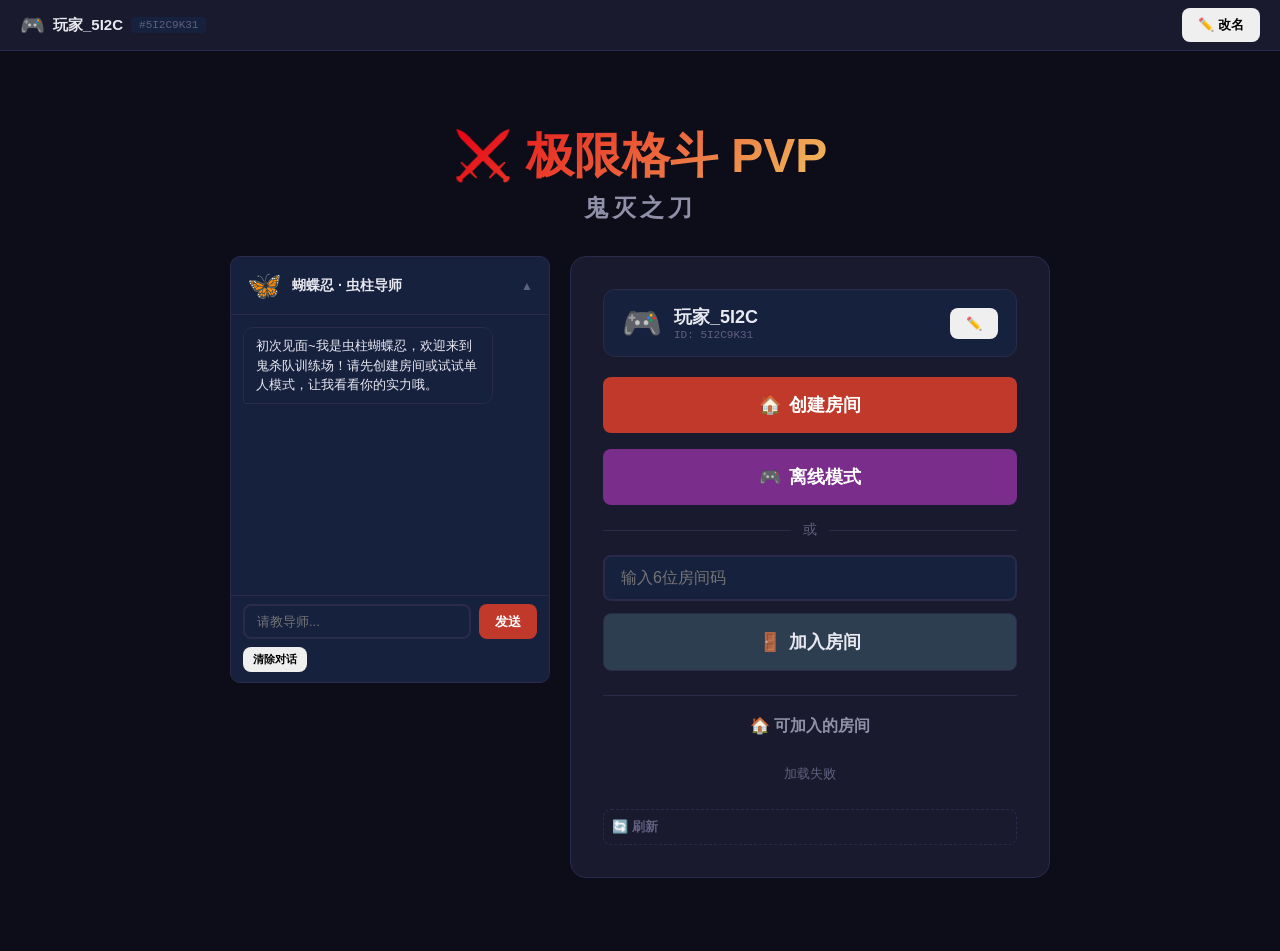
==== commit 13977486: "fix: 离线模式双方视角切换 - 存双方状态正确渲染" ====
--- a/templates/index.html
+++ b/templates/index.html
@@ -80,7 +80,7 @@
                         <span class="btn-icon">🏠</span> 创建房间
                     </button>
                     <button id="btn-single-player" class="btn btn-primary" style="background:#7b2d8b;">
-                        <span class="btn-icon">🎮</span> 线下热座
+                        <span class="btn-icon">🎮</span> 离线模式
                     </button>
                     <div class="divider">
                         <span>或</span>
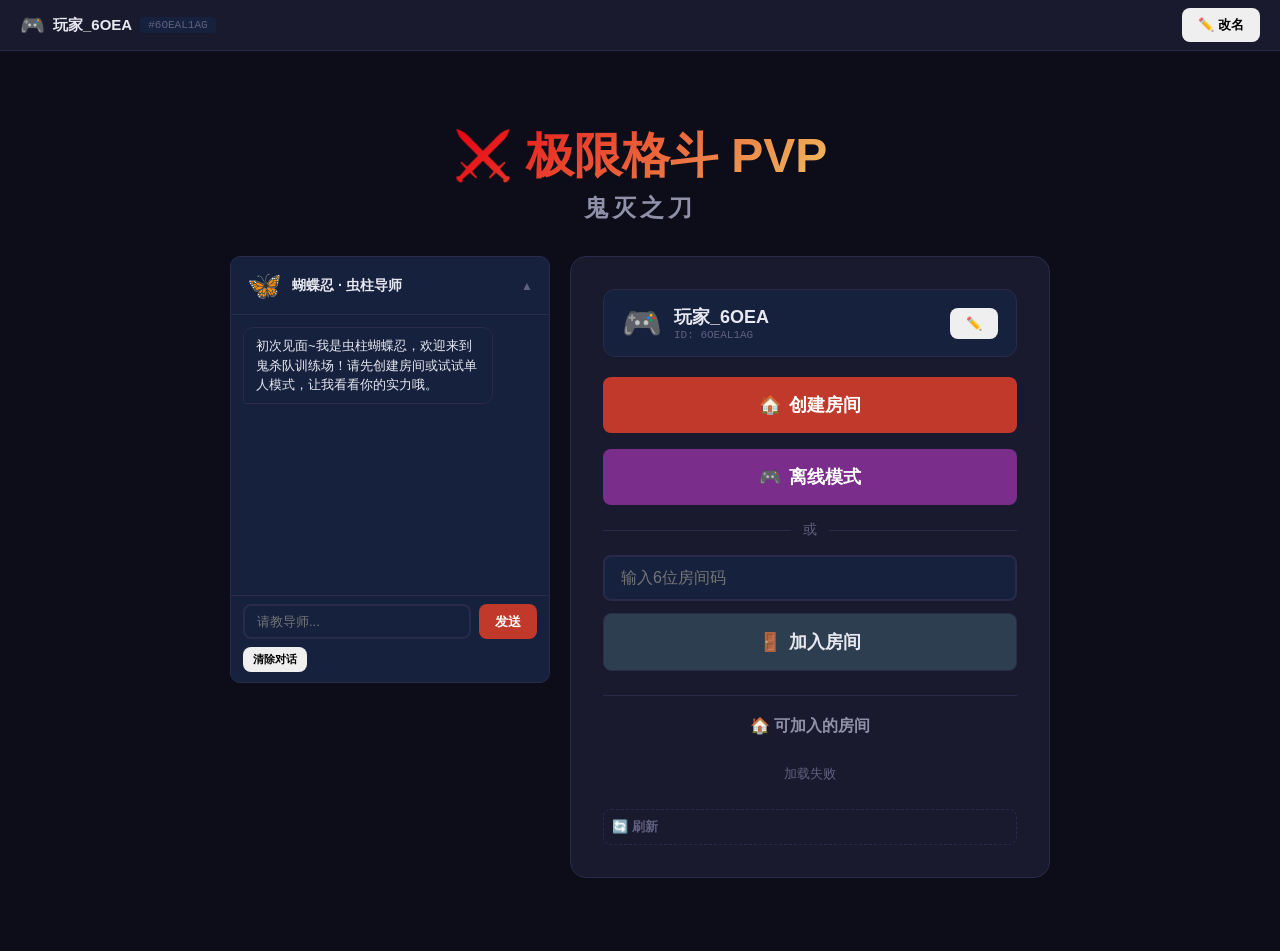
==== commit cb2109d7: "feat: 选边猜拳 - 赢家选择人方或鬼方" ====
--- a/templates/index.html
+++ b/templates/index.html
@@ -16,6 +16,31 @@
         </div>
         <div class="player-bar-right">
             <button id="btn-edit-name" class="btn btn-sm">✏️ 改名</button>
+        </div>
+    </div>
+
+    <!-- 选边猜拳弹窗 -->
+    <div id="side-rps-modal" class="modal hidden">
+        <div class="modal-content">
+            <h2>✊ 选边猜拳！</h2>
+            <p id="side-rps-msg">赢的人选择阵营！</p>
+            <div class="rps-buttons">
+                <button class="rps-btn side-rps-btn" data-choice="rock"><span class="rps-icon">✊</span><span>石头</span></button>
+                <button class="rps-btn side-rps-btn" data-choice="scissors"><span class="rps-icon">✌️</span><span>剪刀</span></button>
+                <button class="rps-btn side-rps-btn" data-choice="paper"><span class="rps-icon">🖐️</span><span>布</span></button>
+            </div>
+            <p id="side-rps-waiting" class="hidden waiting-text">等待对手出拳...</p>
+        </div>
+    </div>
+
+    <!-- 选阵营弹窗 -->
+    <div id="side-pick-modal" class="modal hidden">
+        <div class="modal-content">
+            <h2>🏆 你赢了！选择阵营</h2>
+            <div style="display:flex;gap:16px;justify-content:center;margin-top:16px;">
+                <button id="btn-pick-human" class="btn btn-primary" style="flex:1;padding:24px;font-size:18px;">⚔️<br>鬼杀队(人方)<br><small style="opacity:0.7;">炭治郎·猜拳攻击</small></button>
+                <button id="btn-pick-demon" class="btn btn-secondary" style="flex:1;padding:24px;font-size:18px;">👹<br>鬼方<br><small style="opacity:0.7;">猗窝座·直接伤害</small></button>
+            </div>
         </div>
     </div>
 
@@ -233,6 +258,51 @@
             if (target) target.classList.add('active');
         }
 
+        // ========== 选边猜拳 ==========
+        function showSideRPSModal(msg) {
+            $('side-rps-msg').textContent = msg || '赢的人选择阵营！';
+            $('side-rps-modal').classList.remove('hidden');
+            $('side-rps-waiting').classList.add('hidden');
+            $$('.side-rps-btn').forEach(b => b.disabled = false);
+        }
+        function hideSideRPSModal() {
+            $('side-rps-modal').classList.add('hidden');
+        }
+        function showSidePickModal() {
+            $('side-pick-modal').classList.remove('hidden');
+        }
+        function hideSidePickModal() {
+            $('side-pick-modal').classList.add('hidden');
+        }
+        function addSideMsg(msg) {
+            // 在大厅显示提示
+            const el = $('lobby-error');
+            if (el) {
+                el.textContent = msg;
+                el.classList.remove('hidden');
+                el.style.color = 'var(--accent-gold)';
+            }
+        }
+
+        // 猜拳按钮
+        document.querySelectorAll('.side-rps-btn').forEach(btn => {
+            btn.addEventListener('click', () => {
+                const choice = btn.dataset.choice;
+                btn.disabled = true;
+                $$('.side-rps-btn').forEach(b => b.disabled = true);
+                $('side-rps-waiting').classList.remove('hidden');
+                send({ type: 'side_rps_choice', choice: choice });
+            });
+        });
+
+        // 选阵营按钮
+        $('btn-pick-human').addEventListener('click', () => {
+            send({ type: 'side_select', pick: 'human' });
+        });
+        $('btn-pick-demon').addEventListener('click', () => {
+            send({ type: 'side_select', pick: 'demon' });
+        });
+
         // ========== WebSocket 连接 ==========
         function connectWebSocket(room, pid) {
             const protocol = location.protocol === 'https:' ? 'wss:' : 'ws:';
@@ -299,6 +369,41 @@
 
                 case 'opponent_joined':
                     $('room-info').classList.add('hidden');
+                    // 不再直接进选技能，等选边猜拳
+                    break;
+
+                case 'side_rps_start':
+                    // 选边猜拳
+                    showSideRPSModal(msg.message);
+                    break;
+
+                case 'side_rps_retry':
+                    showSideRPSModal(msg.message);
+                    break;
+
+                case 'side_rps_waiting':
+                    // 等待对手出拳
+                    break;
+
+                case 'side_rps_result':
+                    hideSideRPSModal();
+                    if (msg.winner === playerId) {
+                        // 我赢了，选阵营
+                        showSidePickModal();
+                    } else {
+                        // 我输了，等待胜者选
+                        $('btn-create').disabled = true;
+                        $('btn-join').disabled = true;
+                        addSideMsg(`猜拳结果：${msg.message}，等待对手选择...`);
+                    }
+                    break;
+
+                case 'side_confirmed':
+                    // 阵营已确定，进入选技能
+                    hideSidePickModal();
+                    characterData = msg.your_character;
+                    $('btn-create').disabled = true;
+                    $('btn-join').disabled = true;
                     showSkillSelection();
                     break;
 
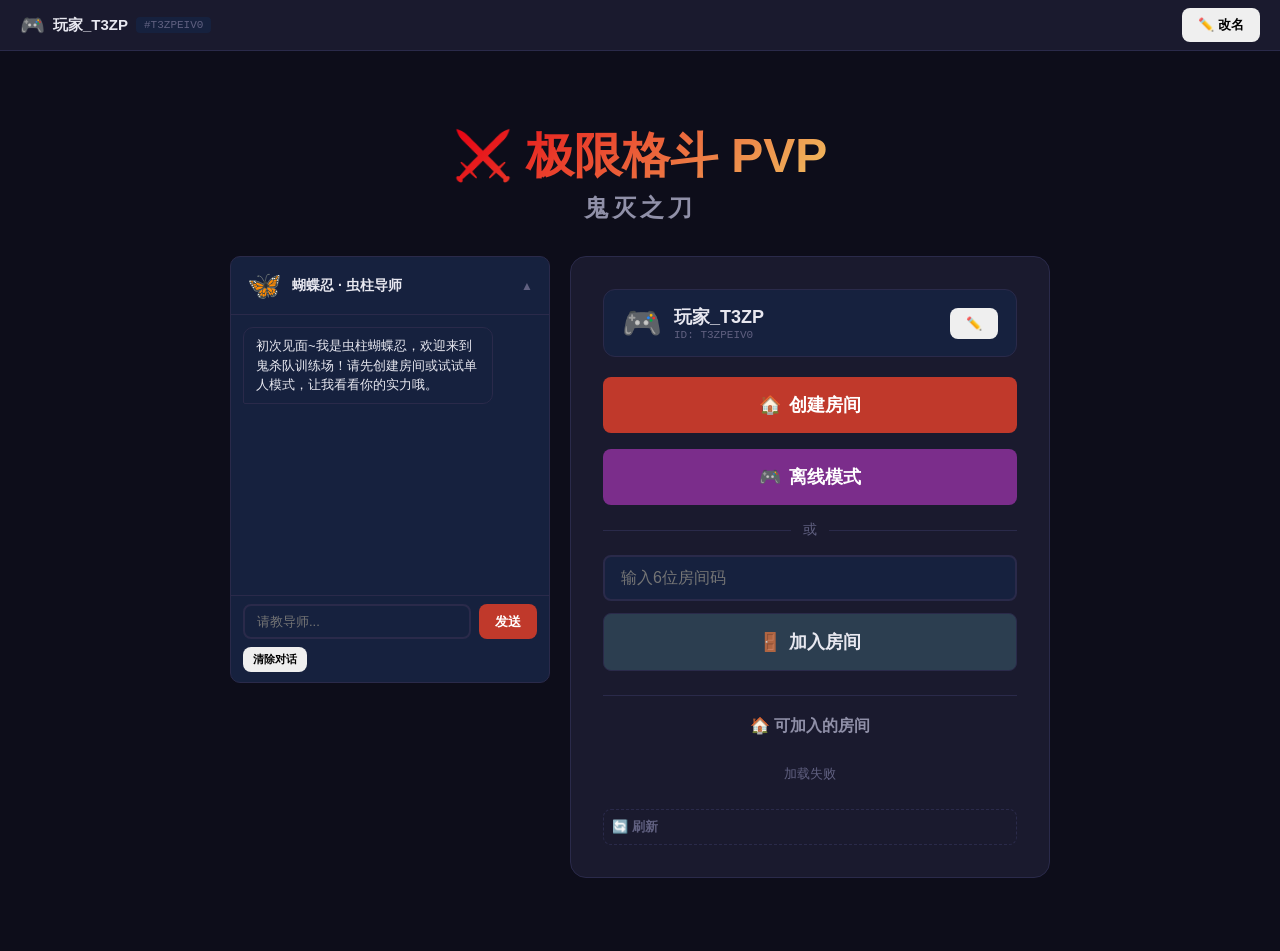
==== commit 24ff8537: "fix: 选边猜拳按钮反馈 - 选中高亮+你出了X提示+674定义" ====
--- a/templates/index.html
+++ b/templates/index.html
@@ -177,6 +177,7 @@
     <script>
         // 工具函数 — 必须最先定义
         const $ = (id) => document.getElementById(id);
+        const $$ = (sel) => document.querySelectorAll(sel);
 
         // ========== 玩家系统 ==========
         function updatePlayerUI() {
@@ -263,7 +264,10 @@
             $('side-rps-msg').textContent = msg || '赢的人选择阵营！';
             $('side-rps-modal').classList.remove('hidden');
             $('side-rps-waiting').classList.add('hidden');
-            $$('.side-rps-btn').forEach(b => b.disabled = false);
+            $$('.side-rps-btn').forEach(b => {
+                b.disabled = false;
+                b.classList.remove('selected');
+            });
         }
         function hideSideRPSModal() {
             $('side-rps-modal').classList.add('hidden');
@@ -284,12 +288,19 @@
             }
         }
 
-        // 猜拳按钮
+        // 猜拳按钮 — 选中高亮 + 确认反馈
+        const CHOICE_NAMES = { rock: '✊石头', scissors: '✌️剪刀', paper: '🖐️布' };
         document.querySelectorAll('.side-rps-btn').forEach(btn => {
             btn.addEventListener('click', () => {
                 const choice = btn.dataset.choice;
-                btn.disabled = true;
-                $$('.side-rps-btn').forEach(b => b.disabled = true);
+                // 高亮选中的按钮
+                $$('.side-rps-btn').forEach(b => {
+                    b.classList.remove('selected');
+                    b.disabled = true;
+                });
+                btn.classList.add('selected');
+                // 显示"你出了X"
+                $('side-rps-msg').textContent = `你出了 ${CHOICE_NAMES[choice]}，等待对手...`;
                 $('side-rps-waiting').classList.remove('hidden');
                 send({ type: 'side_rps_choice', choice: choice });
             });
--- a/static/style.css
+++ b/static/style.css
@@ -1319,6 +1319,24 @@
     box-shadow: 0 8px 24px rgba(240, 192, 96, 0.3);
 }
 
+.rps-btn.selected {
+    border-color: var(--accent-gold);
+    background: rgba(240, 192, 96, 0.25);
+    box-shadow: 0 0 20px rgba(240, 192, 96, 0.5);
+    transform: scale(1.08);
+}
+
+.rps-btn:disabled {
+    opacity: 0.4;
+    cursor: not-allowed;
+    transform: none;
+}
+
+.rps-btn.selected:disabled {
+    opacity: 1;
+    cursor: default;
+}
+
 .rps-icon {
     font-size: 48px;
 }
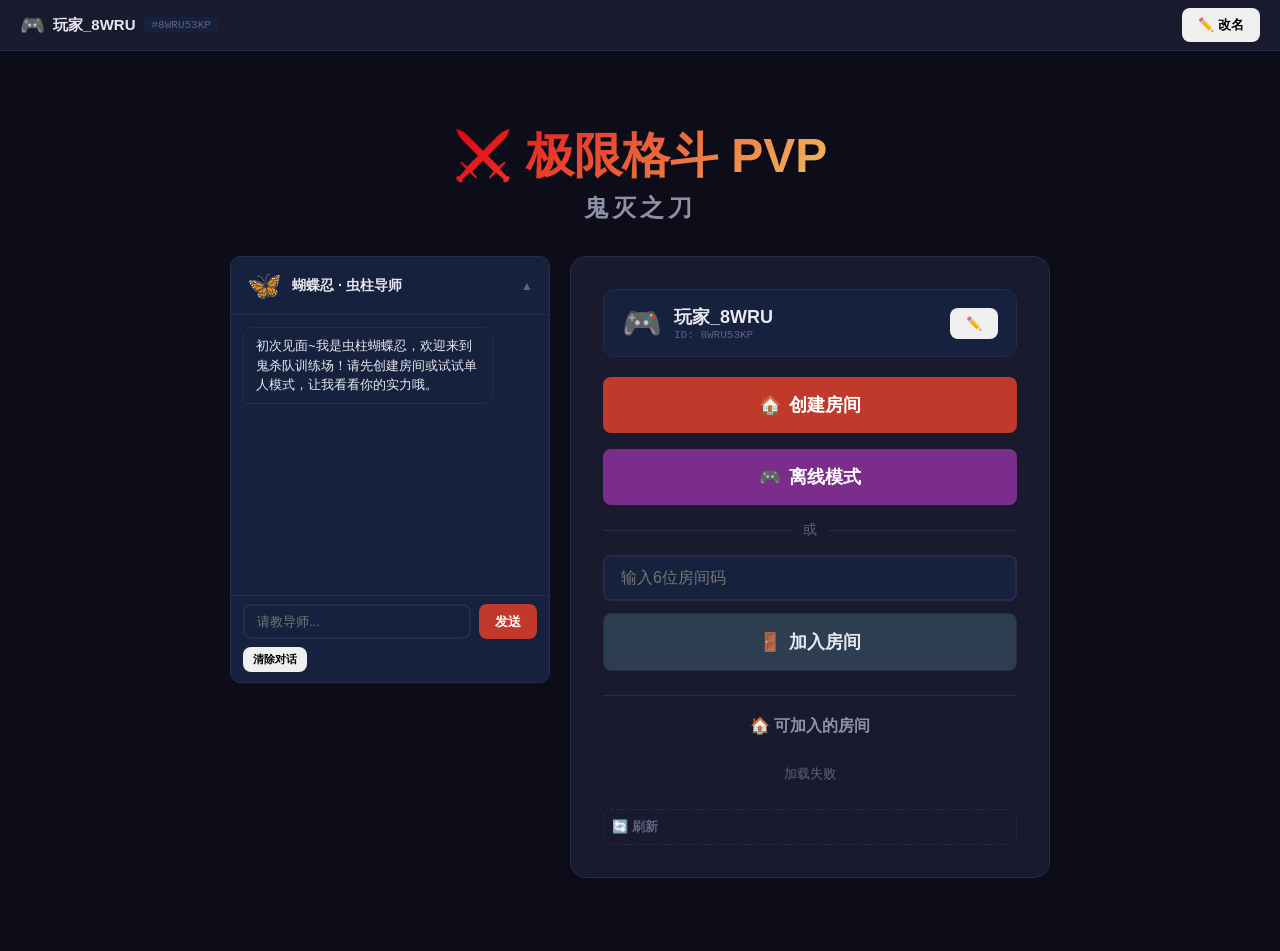
==== commit 132a1954: "fix: 强制刷新缓存+简化离线初始化逻辑" ====
--- a/templates/index.html
+++ b/templates/index.html
@@ -4,7 +4,7 @@
     <meta charset="UTF-8">
     <meta name="viewport" content="width=device-width, initial-scale=1.0">
     <title>极限格斗 PVP 鬼灭之刀</title>
-    <link rel="stylesheet" href="/static/style.css">
+    <link rel="stylesheet" href="/static/style.css?v=2">
 </head>
 <body>
     <!-- 玩家信息栏 -->
@@ -171,9 +171,9 @@
         </div>
     </div>
 
-    <script src="/static/player.js"></script>
-    <script src="/static/battle-records.js"></script>
-    <script src="/static/guide.js"></script>
+    <script src="/static/player.js?v=2"></script>
+    <script src="/static/battle-records.js?v=2"></script>
+    <script src="/static/guide.js?v=2"></script>
     <script>
         // 工具函数 — 必须最先定义
         const $ = (id) => document.getElementById(id);
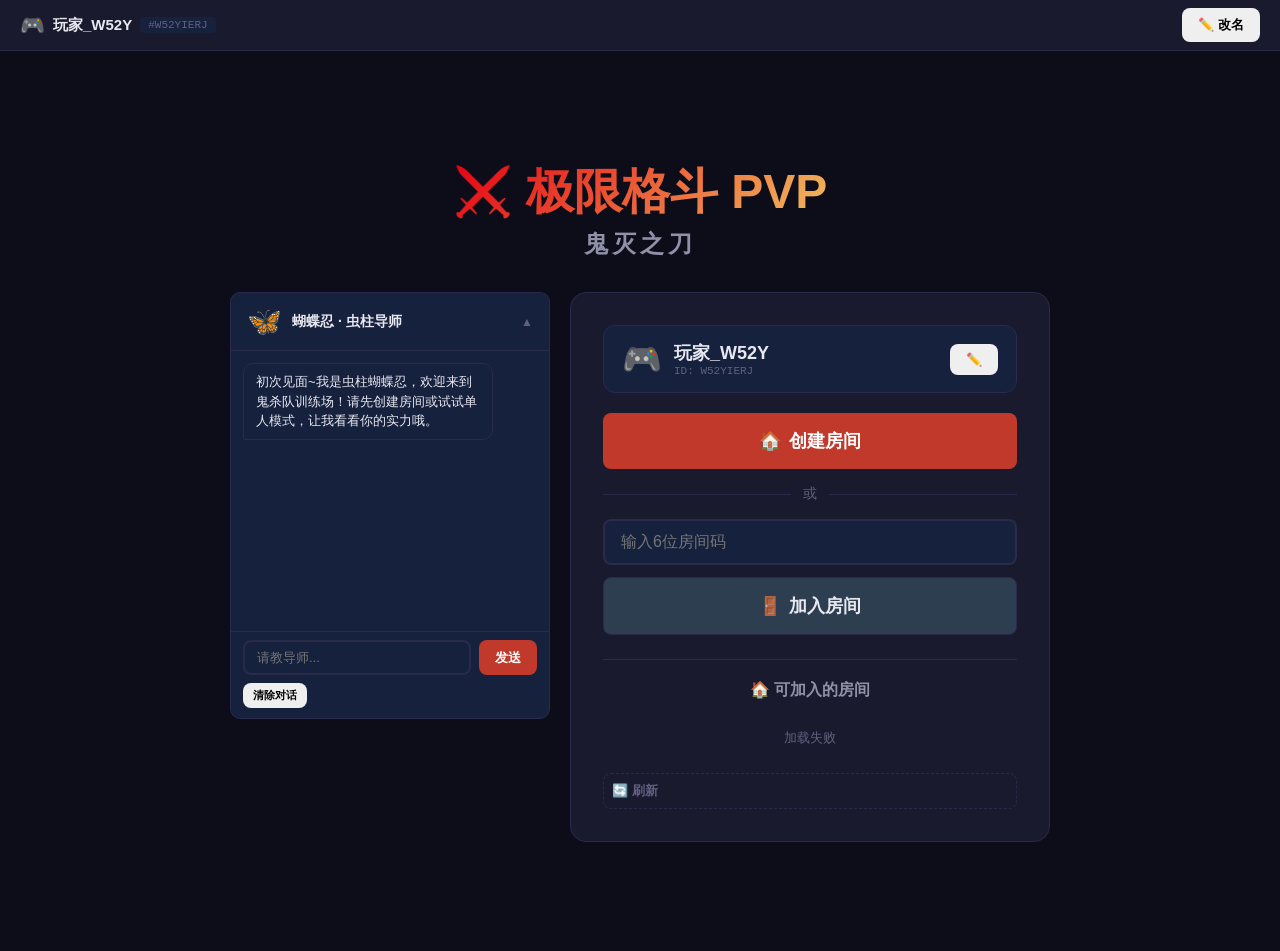
==== commit 03b4c405: "refactor: 删除离线模式" ====
--- a/templates/index.html
+++ b/templates/index.html
@@ -104,9 +104,6 @@
                     <button id="btn-create" class="btn btn-primary">
                         <span class="btn-icon">🏠</span> 创建房间
                     </button>
-                    <button id="btn-single-player" class="btn btn-primary" style="background:#7b2d8b;">
-                        <span class="btn-icon">🎮</span> 离线模式
-                    </button>
                     <div class="divider">
                         <span>或</span>
                     </div>
@@ -244,8 +241,6 @@
         let roomCode = null;
         let playerId = null;
         let characterData = null;
-        let isOffline = false;
-
         // 直接取缓存名字，不再读输入框
         function getPlayerName() {
             return Player.getName();
@@ -355,20 +350,11 @@
                     roomCode = msg.room_code;
                     playerId = msg.player_id;
                     characterData = msg.character;
-                    isOffline = msg.offline || false;
-                    if (msg.single_player) {
-                        // 单人模式：直接进入选技能
-                        $('btn-create').disabled = true;
-                        $('btn-join').disabled = true;
-                        hideError('lobby-error');
-                        showSkillSelection();
-                    } else {
-                        $('room-code-text').textContent = roomCode;
-                        $('room-info').classList.remove('hidden');
-                        $('btn-create').disabled = true;
-                        $('btn-join').disabled = true;
-                        hideError('lobby-error');
-                    }
+                    $('room-code-text').textContent = roomCode;
+                    $('room-info').classList.remove('hidden');
+                    $('btn-create').disabled = true;
+                    $('btn-join').disabled = true;
+                    hideError('lobby-error');
                     break;
 
                 case 'room_joined':
@@ -430,12 +416,10 @@
                         roomCode: roomCode,
                         playerId: playerId,
                         playerName: playerName,
-                        offline: isOffline || false,
                     }));
                     showPhase('redirect');
                     setTimeout(() => {
-                        const offlineParam = isOffline ? '&offline=1' : '';
-                        window.location.href = `/game?room=${roomCode}&player=${playerId}${offlineParam}`;
+                        window.location.href = `/game?room=${roomCode}&player=${playerId}`;
                     }, 800);
                     break;
 
@@ -532,23 +516,6 @@
                 el.classList.add('hidden');
             }
         }
-
-        // ========== 线下模式 ==========
-        $('btn-single-player').addEventListener('click', () => {
-            playerName = getPlayerName();
-            hideError('lobby-error');
-            connectWebSocket('lobby', 0);
-            const checkConnection = setInterval(() => {
-                if (ws && ws.readyState === WebSocket.OPEN) {
-                    clearInterval(checkConnection);
-                    send({
-                        type: 'create_single_player',
-                        player_name: playerName,
-                        player_id: Player.getId(),
-                    });
-                }
-            }, 100);
-        });
 
         // ========== 事件绑定 ==========
         $('btn-create').addEventListener('click', () => {
